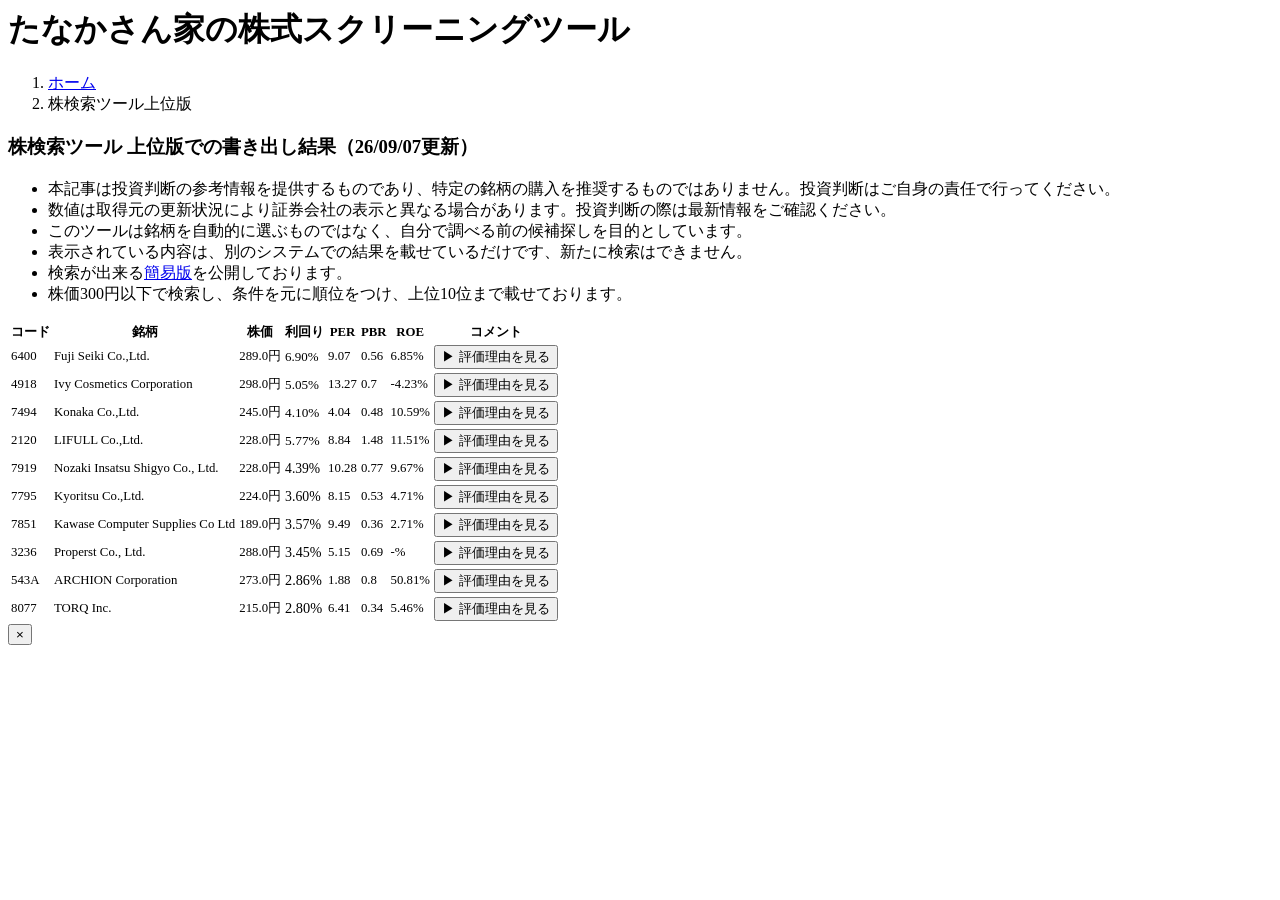
==== table.html @ 5bbacfab "Update table.html" ====
<html>
<head>
    <meta charset="utf-8">
    <!-- Google tag (gtag.js) -->
        <script async src="https://www.googletagmanager.com/gtag/js?id=G-6KTKNVVX2C"></script>
            <script>
             window.dataLayer = window.dataLayer || [];
             function gtag(){dataLayer.push(arguments);}
             gtag('js', new Date());
              gtag('config', 'G-6KTKNVVX2C');
            </script>
            
    <!-- Google AdSense -->
    <!-- AdSenseから指定されたコードをここに入れます -->
    <script async src="https://pagead2.googlesyndication.com/pagead/js/adsbygoogle.js?client=ca-pub-9218186615437479"
     crossorigin="anonymous"></script>
            
    <title>株検索ツール 上位版 出力結果</title>

    <meta name="viewport" content="width=device-width, initial-scale=1.0">
    <meta name="description"
          content="別のシステムで検索したで株価の結果を載せてます">
<!-- OGP設定（SNS・X/Twitterシェア用） -->
    <meta property="og:site_name" content="高配当株・割安株 スクリーニングデータベース">
    <meta property="og:title" content="高配当株・割安株 スクリーニングデータベース">
    <meta property="og:description" content="独自指標で厳選した割安高配当株の一覧。リスク分析や評価理由をわかりやすくまとめています。">
    <meta property="og:type" content="website">
    <meta property="og:url" content="https://tanakameichan.github.io/">
  
    <!-- Twitter (X) カード -->
    <meta name="twitter:card" content="summary">
    <meta name="twitter:title" content="高配当株・割安株 スクリーニングデータベース">
    <meta name="twitter:description" content="独自指標で厳選した割安高配当株の一覧。リスク分析や評価理由をわかりやすくまとめています。">

    <link rel="stylesheet" href="../css_js/style.css" type="text/css">
    <link rel="icon" href="/img/favicon.ico" type="image/x-icon">
    <script src="../css_js/common.js"></script>
    <script src="../css_js/js_screening.js"></script>

</head>

<body>

<header>
    <div class="container">
        <h1>たなかさん家の株式スクリーニングツール</h1>
    </div>
</header>

<div  class="container">

<nav class="breadcrumb" aria-label="パンくずリスト">
    <ol>
        <li><a href="../">ホーム</a></li>
        <li>株検索ツール上位版</li>
    </ol>
</nav>

    <h3>株検索ツール 上位版での書き出し結果（26/09/07更新）</h3>
    <ul class="kome-list">
        <li>本記事は投資判断の参考情報を提供するものであり、特定の銘柄の購入を推奨するものではありません。投資判断はご自身の責任で行ってください。</li>
        <li>数値は取得元の更新状況により証券会社の表示と異なる場合があります。投資判断の際は最新情報をご確認ください。</li>
        <li>このツールは銘柄を自動的に選ぶものではなく、自分で調べる前の候補探しを目的としています。</li>
        <li>表示されている内容は、別のシステムでの結果を載せているだけです、新たに検索はできません。</li>
        <li>検索が出来る<a href="./">簡易版</a>を公開しております。</li>
        <li>株価300円以下で検索し、条件を元に順位をつけ、上位10位まで載せております。</li>
    </ul>


    <div class="stock-table-wrapper">
        <table class="stock-table">
            <tbody>
            <tr><th><span style="font-size: 80%;">コード</span></th><th><span style="font-size: 80%;">銘柄</span></th><th><span style="font-size: 80%;">株価</span></th><th><span style="font-size: 80%;">利回り</span></th><th><span style="font-size: 80%;">PER</span></th><th><span style="font-size: 80%;">PBR</span></th><th><span style="font-size: 80%;">ROE</span></th><th><span style="font-size: 80%;">コメント</span></th></tr>
            <tr><td><span style="font-size: 80%;">6400</span></td><td><span style="font-size: 80%;">Fuji Seiki Co.,Ltd.</span></td><td><span style="font-size: 80%;">289.0円</span></td><td><span style="font-size: 81%;">6.90%</span></td><td><span style="font-size: 80%;">9.07</span></td><td><span style="font-size: 80%;">0.56</span></td><td><span style="font-size: 80%;">6.85%</span></td><td><span style="font-size: 80%;"></span> <button data-ga-name="detail_open" class="detail-button" onclick="openStockDetail(this); gtag('event', 'detail_open', { 'stock_name': this.getAttribute('data-title') });" data-title="6400　Fuji Seiki Co.,Ltd." data-detail="【総合評価】<br>★★★☆☆<br><br>【理由】<br>利回り5%以上<br>PER10以下<br>PBR0.8以下<br><br>【評価】A<br><br>【スコア】7<br><br>【時価総額】23億円<br>小型株<br><br>【良い点】<br>✅ 非常に高い配当利回りです。<br><br>【注意点】<br>⚠ ROEは低めのため、収益性も確認しましょう。<br>⚠ 業績悪化時には減配の可能性があります。<br><br>【企業規模】<br>ℹ️ 超小型株のため、株価変動が大きくなる可能性があります。<br><br>【業界の特徴】<br>⚙ 産業機械業界です。設備投資や海外需要が業績を左右します。<br><br>【リスク】<br>🟠 配当利回りが高いため、減配リスクを確認しましょう。<br><br>【総評】<br>📝 高配当を重視する方に向いている銘柄です。<br><br>【初心者向けアドバイス】<br>📌 高配当ですが、超小型株は値動きが大きくなりやすいため、少額から始めるのがおすすめです。">▶ 評価理由を見る</button></td></tr>
            <tr><td><span style="font-size: 80%;">4918</span></td><td><span style="font-size: 80%;">Ivy Cosmetics Corporation</span></td><td><span style="font-size: 80%;">298.0円</span></td><td><span style="font-size: 82%;">5.05%</span></td><td><span style="font-size: 80%;">13.27</span></td><td><span style="font-size: 80%;">0.7</span></td><td><span style="font-size: 80%;">-4.23%</span></td><td><span style="font-size: 80%;"></span> <button data-ga-name="detail_open" class="detail-button" onclick="openStockDetail(this); gtag('event', 'detail_open', { 'stock_name': this.getAttribute('data-title') });" data-title="4918　Ivy Cosmetics Corporation" data-detail="【総合評価】<br>★★★☆☆<br><br>【理由】<br>利回り5%以上<br>PER15以下<br>PBR0.8以下<br><br>【評価】A<br><br>【スコア】6<br><br>【時価総額】19億円<br>小型株<br><br>【良い点】<br>✅ 高配当銘柄です。<br><br>【注意点】<br>⚠ ROEは低めのため、収益性も確認しましょう。<br><br>【企業規模】<br>ℹ️ 超小型株のため、株価変動が大きくなる可能性があります。<br><br>【業界の特徴】<br>🧴 日用品業界です。景気の影響を受けにくい比較的安定した業界です。<br><br>【リスク】<br>🔴 ROEがマイナスです。利益体質を確認しましょう。<br><br>【総評】<br>📝 高配当を重視する方に向いている銘柄です。<br><br>【初心者向けアドバイス】<br>📌 高配当ですが、超小型株は値動きが大きくなりやすいため、少額から始めるのがおすすめです。">▶ 評価理由を見る</button></td></tr>
            <tr><td><span style="font-size: 80%;">7494</span></td><td><span style="font-size: 80%;">Konaka Co.,Ltd.</span></td><td><span style="font-size: 80%;">245.0円</span></td><td><span style="font-size: 83%;">4.10%</span></td><td><span style="font-size: 80%;">4.04</span></td><td><span style="font-size: 80%;">0.48</span></td><td><span style="font-size: 80%;">10.59%</span></td><td><span style="font-size: 80%;"></span> <button data-ga-name="detail_open" class="detail-button" onclick="openStockDetail(this); gtag('event', 'detail_open', { 'stock_name': this.getAttribute('data-title') });" data-title="7494　Konaka Co.,Ltd." data-detail="【総合評価】<br>★★★★☆<br><br>【理由】<br>利回り4%以上<br>PER10以下<br>PBR0.8以下<br><br>【評価】A<br><br>【スコア】6<br><br>【時価総額】83億円<br>小型株<br><br>【良い点】<br>✅ PER・PBRともに低く、割安感があります。<br>✅ 利回りは高めです。<br>✅ ROEは良好で、安定した収益性が期待できます。<br><br>【注意点】<br><br>【企業規模】<br>ℹ️ 超小型株のため、株価変動が大きくなる可能性があります。<br><br>【業界の特徴】<br>👔 アパレル業界です。人口減少や消費動向に注意が必要です。<br><br>【リスク】<br><br>【総評】<br>📝 割安感があり、中長期で注目したい銘柄です。<br><br>【初心者向けアドバイス】<br>📌 割安な銘柄ですが、業績の推移も確認すると安心です。">▶ 評価理由を見る</button></td></tr>
            <tr><td><span style="font-size: 80%;">2120</span></td><td><span style="font-size: 80%;">LIFULL Co.,Ltd.</span></td><td><span style="font-size: 80%;">228.0円</span></td><td><span style="font-size: 84%;">5.77%</span></td><td><span style="font-size: 80%;">8.84</span></td><td><span style="font-size: 80%;">1.48</span></td><td><span style="font-size: 80%;">11.51%</span></td><td><span style="font-size: 80%;"></span> <button data-ga-name="detail_open" class="detail-button" onclick="openStockDetail(this); gtag('event', 'detail_open', { 'stock_name': this.getAttribute('data-title') });" data-title="2120　LIFULL Co.,Ltd." data-detail="【総合評価】<br>★★★☆☆<br><br>【理由】<br>利回り5%以上<br>PER10以下<br><br>【評価】B<br><br>【スコア】5<br><br>【時価総額】293億円<br>小型株<br><br>【良い点】<br>✅ 高配当銘柄です。<br>✅ ROEは良好で、安定した収益性が期待できます。<br><br>【注意点】<br><br>【企業規模】<br>ℹ️ 小型株で、成長性が期待できる一方、値動きはやや大きめです。<br><br>【業界の特徴】<br>🌐 インターネットサービス業界です。広告収入や利用者数の増加が重要です。<br><br>【リスク】<br><br>【総評】<br>📝 高配当を重視する方に向いている銘柄です。<br><br>【初心者向けアドバイス】<br>📌 高配当だけでなく、決算内容や配当維持も確認しましょう。">▶ 評価理由を見る</button></td></tr>
            <tr><td><span style="font-size: 80%;">7919</span></td><td><span style="font-size: 80%;">Nozaki Insatsu Shigyo Co., Ltd.</span></td><td><span style="font-size: 80%;">228.0円</span></td><td><span style="font-size: 85%;">4.39%</span></td><td><span style="font-size: 80%;">10.28</span></td><td><span style="font-size: 80%;">0.77</span></td><td><span style="font-size: 80%;">9.67%</span></td><td><span style="font-size: 80%;"></span> <button data-ga-name="detail_open" class="detail-button" onclick="openStockDetail(this); gtag('event', 'detail_open', { 'stock_name': this.getAttribute('data-title') });" data-title="7919　Nozaki Insatsu Shigyo Co., Ltd." data-detail="【総合評価】<br>★★★☆☆<br><br>【理由】<br>利回り4%以上<br>PER15以下<br>PBR0.8以下<br><br>【評価】B<br><br>【スコア】5<br><br>【時価総額】37億円<br>小型株<br><br>【良い点】<br>✅ 利回りは高めです。<br>✅ ROEは良好で、安定した収益性が期待できます。<br><br>【注意点】<br><br>【企業規模】<br>ℹ️ 超小型株のため、株価変動が大きくなる可能性があります。<br><br>【業界の特徴】<br>📋 専門サービス業界です。企業向け専門サービスを提供する業界です。<br><br>【リスク】<br><br>【総評】<br>📝 業績や今後の成長性も確認しながら検討したい銘柄です。<br><br>【初心者向けアドバイス】<br>📌 気になる銘柄は、決算資料も確認してから投資を検討しましょう。">▶ 評価理由を見る</button></td></tr>
            <tr><td><span style="font-size: 80%;">7795</span></td><td><span style="font-size: 80%;">Kyoritsu Co.,Ltd.</span></td><td><span style="font-size: 80%;">224.0円</span></td><td><span style="font-size: 86%;">3.60%</span></td><td><span style="font-size: 80%;">8.15</span></td><td><span style="font-size: 80%;">0.53</span></td><td><span style="font-size: 80%;">4.71%</span></td><td><span style="font-size: 80%;"></span> <button data-ga-name="detail_open" class="detail-button" onclick="openStockDetail(this); gtag('event', 'detail_open', { 'stock_name': this.getAttribute('data-title') });" data-title="7795　Kyoritsu Co.,Ltd." data-detail="【総合評価】<br>★★☆☆☆<br><br>【理由】<br>利回り1%以上<br>PER10以下<br>PBR0.8以下<br><br>【評価】B<br><br>【スコア】5<br><br>【時価総額】94億円<br>小型株<br><br>【良い点】<br><br>【注意点】<br>⚠ ROEは低めのため、収益性も確認しましょう。<br><br>【企業規模】<br>ℹ️ 超小型株のため、株価変動が大きくなる可能性があります。<br><br>【業界の特徴】<br>🏢 複合企業業界です。複数事業を展開し景気変動を分散しやすい企業です。<br><br>【リスク】<br><br>【総評】<br>📝 業績や今後の成長性も確認しながら検討したい銘柄です。<br><br>【初心者向けアドバイス】<br>📌 気になる銘柄は、決算資料も確認してから投資を検討しましょう。">▶ 評価理由を見る</button></td></tr>
            <tr><td><span style="font-size: 80%;">7851</span></td><td><span style="font-size: 80%;">Kawase Computer Supplies Co Ltd</span></td><td><span style="font-size: 80%;">189.0円</span></td><td><span style="font-size: 87%;">3.57%</span></td><td><span style="font-size: 80%;">9.49</span></td><td><span style="font-size: 80%;">0.36</span></td><td><span style="font-size: 80%;">2.71%</span></td><td><span style="font-size: 80%;"></span> <button data-ga-name="detail_open" class="detail-button" onclick="openStockDetail(this); gtag('event', 'detail_open', { 'stock_name': this.getAttribute('data-title') });" data-title="7851　Kawase Computer Supplies Co Ltd" data-detail="【総合評価】<br>★★☆☆☆<br><br>【理由】<br>利回り1%以上<br>PER10以下<br>PBR0.8以下<br><br>【評価】B<br><br>【スコア】5<br><br>【時価総額】9億円<br>小型株<br><br>【良い点】<br>✅ PBRがかなり低く、資産面から割安感があります。<br><br>【注意点】<br>⚠ ROEは低めのため、収益性も確認しましょう。<br><br>【企業規模】<br>ℹ️ 超小型株のため、株価変動が大きくなる可能性があります。<br><br>【業界の特徴】<br>📋 専門サービス業界です。企業向け専門サービスを提供する業界です。<br><br>【リスク】<br><br>【総評】<br>📝 業績や今後の成長性も確認しながら検討したい銘柄です。<br><br>【初心者向けアドバイス】<br>📌 気になる銘柄は、決算資料も確認してから投資を検討しましょう。">▶ 評価理由を見る</button></td></tr>
            <tr><td><span style="font-size: 80%;">3236</span></td><td><span style="font-size: 80%;">Properst Co., Ltd.</span></td><td><span style="font-size: 80%;">288.0円</span></td><td><span style="font-size: 88%;">3.45%</span></td><td><span style="font-size: 80%;">5.15</span></td><td><span style="font-size: 80%;">0.69</span></td><td><span style="font-size: 80%;">-%</span></td><td><span style="font-size: 80%;"></span> <button data-ga-name="detail_open" class="detail-button" onclick="openStockDetail(this); gtag('event', 'detail_open', { 'stock_name': this.getAttribute('data-title') });" data-title="3236　Properst Co., Ltd." data-detail="【総合評価】<br>★★☆☆☆<br><br>【理由】<br>利回り1%以上<br>PER10以下<br>PBR0.8以下<br><br>【評価】B<br><br>【スコア】5<br><br>【時価総額】95億円<br>小型株<br><br>【良い点】<br>✅ PERが非常に低く、利益面から割安感があります。<br><br>【注意点】<br><br>【企業規模】<br>ℹ️ 超小型株のため、株価変動が大きくなる可能性があります。<br><br>【業界の特徴】<br>🏢 総合不動産業界です。住宅・オフィス・商業施設など幅広く展開しています。<br><br>【リスク】<br><br>【総評】<br>📝 業績や今後の成長性も確認しながら検討したい銘柄です。<br><br>【初心者向けアドバイス】<br>📌 気になる銘柄は、決算資料も確認してから投資を検討しましょう。">▶ 評価理由を見る</button></td></tr>
            <tr><td><span style="font-size: 80%;">543A</span></td><td><span style="font-size: 80%;">ARCHION Corporation</span></td><td><span style="font-size: 80%;">273.0円</span></td><td><span style="font-size: 89%;">2.86%</span></td><td><span style="font-size: 80%;">1.88</span></td><td><span style="font-size: 80%;">0.8</span></td><td><span style="font-size: 80%;">50.81%</span></td><td><span style="font-size: 80%;"></span> <button data-ga-name="detail_open" class="detail-button" onclick="openStockDetail(this); gtag('event', 'detail_open', { 'stock_name': this.getAttribute('data-title') });" data-title="543A　ARCHION Corporation" data-detail="【総合評価】<br>★★★☆☆<br><br>【理由】<br>利回り1%以上<br>PER10以下<br>PBR0.8以下<br><br>【評価】B<br><br>【スコア】5<br><br>【時価総額】7525億円<br>中型株<br><br>【良い点】<br>✅ PERが非常に低く、利益面から割安感があります。<br>✅ ROEが15%以上あり、資本効率は非常に優秀です。<br><br>【注意点】<br>⚠ PERが極端に低いため、一時的な利益増加でないか確認しましょう。<br><br>【企業規模】<br>ℹ️ 大型株で、安定性と流動性があります。<br><br>【業界の特徴】<br>🚜 農業・建設機械業界です。公共投資や海外需要の影響を受けます。<br><br>【リスク】<br>🔴 PERが極端に低いため、一時的な利益増加の可能性があります。<br><br>【総評】<br>📝 業績や今後の成長性も確認しながら検討したい銘柄です。<br><br>【初心者向けアドバイス】<br>📌 気になる銘柄は、決算資料も確認してから投資を検討しましょう。">▶ 評価理由を見る</button></td></tr>
            <tr><td><span style="font-size: 80%;">8077</span></td><td><span style="font-size: 80%;">TORQ Inc.</span></td><td><span style="font-size: 80%;">215.0円</span></td><td><span style="font-size: 90%;">2.80%</span></td><td><span style="font-size: 80%;">6.41</span></td><td><span style="font-size: 80%;">0.34</span></td><td><span style="font-size: 80%;">5.46%</span></td><td><span style="font-size: 80%;"></span> <button data-ga-name="detail_open" class="detail-button" onclick="openStockDetail(this); gtag('event', 'detail_open', { 'stock_name': this.getAttribute('data-title') });" data-title="8077　TORQ Inc." data-detail="【総合評価】<br>★★★☆☆<br><br>【理由】<br>利回り1%以上<br>PER10以下<br>PBR0.8以下<br><br>【評価】B<br><br>【スコア】5<br><br>【時価総額】49億円<br>小型株<br><br>【良い点】<br>✅ PER・PBRともに低く、割安感があります。<br><br>【注意点】<br>⚠ ROEは低めのため、収益性も確認しましょう。<br><br>【企業規模】<br>ℹ️ 超小型株のため、株価変動が大きくなる可能性があります。<br><br>【業界の特徴】<br>🏭 産業資材卸売業界です。製造業や設備投資の動向に影響されます。<br><br>【リスク】<br><br>【総評】<br>📝 割安感があり、中長期で注目したい銘柄です。<br><br>【初心者向けアドバイス】<br>📌 割安な銘柄ですが、業績の推移も確認すると安心です。">▶ 評価理由を見る</button></td></tr>
            </tbody>
        </table>
    </div><!-- stock-table-wrapper -->

    <div id="stock-detail-modal" class="stock-detail-modal">
        <div class="stock-detail-box">
            <button class="stock-detail-close"
            onclick="closeStockDetail()">×</button>
            <h3 id="stock-detail-title"></h3>
            <div id="stock-detail-content"></div>
        </div>
    </div>
    
</div><!-- container -->


<footer id="footer"></footer>    <!-- フッターリンク -->


</body>
</html>
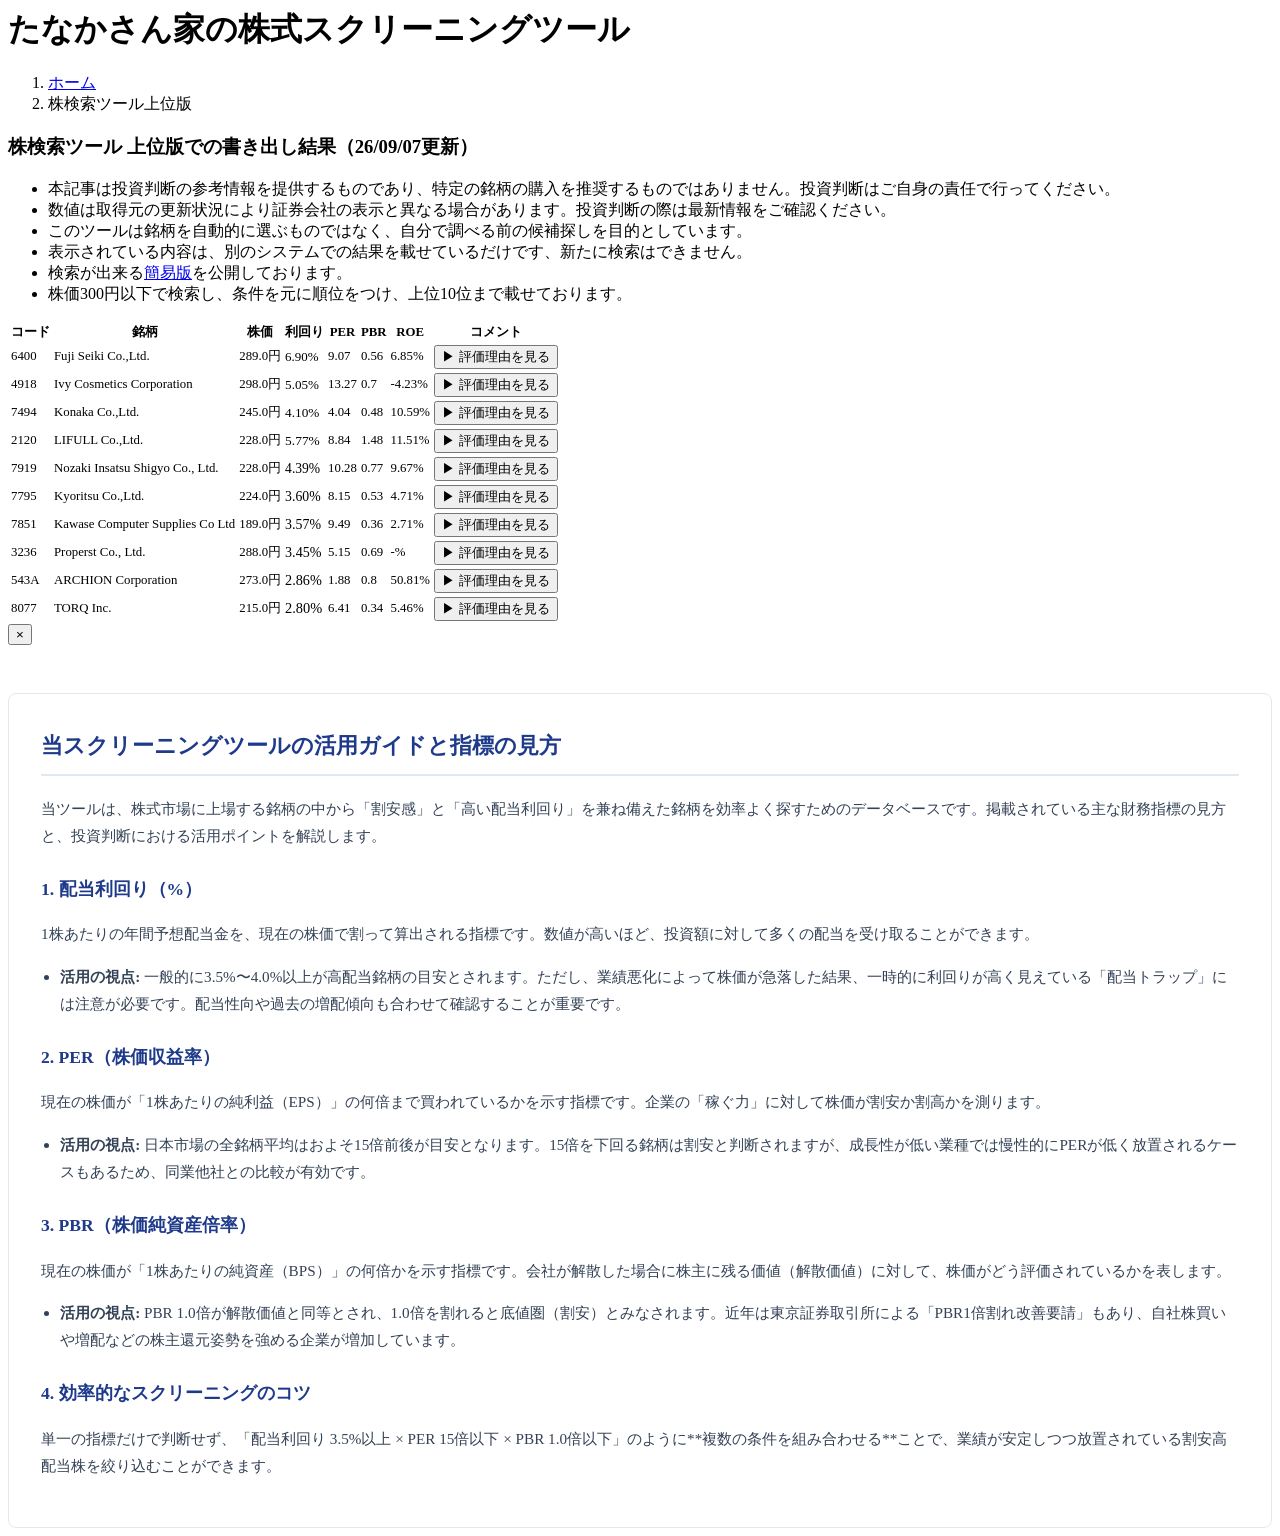
==== commit ee8880de: "Add screening tool guide and financial indicators Added a guide section for the screening tool with " ====
--- a/table.html
+++ b/table.html
@@ -93,6 +93,33 @@
             <div id="stock-detail-content"></div>
         </div>
     </div>
+
+<!-- スクリーニングツールの解説・活用ガイド（AdSense対策・SEO用） -->
+<section class="tool-guide" style="margin-top: 3rem; padding: 2rem; background-color: #ffffff; border: 1px solid #e2e8f0; border-radius: 8px; line-height: 1.8;">
+  <h2 style="font-size: 1.4rem; color: #1e3a8a; border-bottom: 2px solid #e2e8f0; padding-bottom: 0.5rem; margin-top: 0;">当スクリーニングツールの活用ガイドと指標の見方</h2>
+  <p style="font-size: 0.95rem; color: #334155;">当ツールは、株式市場に上場する銘柄の中から「割安感」と「高い配当利回り」を兼ね備えた銘柄を効率よく探すためのデータベースです。掲載されている主な財務指標の見方と、投資判断における活用ポイントを解説します。</p>
+
+  <h3 style="font-size: 1.1rem; color: #1e3a8a; margin-top: 1.5rem; margin-bottom: 0.5rem;">1. 配当利回り（%）</h3>
+  <p style="font-size: 0.95rem; color: #334155;">1株あたりの年間予想配当金を、現在の株価で割って算出される指標です。数値が高いほど、投資額に対して多くの配当を受け取ることができます。</p>
+  <ul style="font-size: 0.95rem; color: #334155; padding-left: 1.2rem;">
+    <li><strong>活用の視点:</strong> 一般的に3.5%〜4.0%以上が高配当銘柄の目安とされます。ただし、業績悪化によって株価が急落した結果、一時的に利回りが高く見えている「配当トラップ」には注意が必要です。配当性向や過去の増配傾向も合わせて確認することが重要です。</li>
+  </ul>
+
+  <h3 style="font-size: 1.1rem; color: #1e3a8a; margin-top: 1.5rem; margin-bottom: 0.5rem;">2. PER（株価収益率）</h3>
+  <p style="font-size: 0.95rem; color: #334155;">現在の株価が「1株あたりの純利益（EPS）」の何倍まで買われているかを示す指標です。企業の「稼ぐ力」に対して株価が割安か割高かを測ります。</p>
+  <ul style="font-size: 0.95rem; color: #334155; padding-left: 1.2rem;">
+    <li><strong>活用の視点:</strong> 日本市場の全銘柄平均はおよそ15倍前後が目安となります。15倍を下回る銘柄は割安と判断されますが、成長性が低い業種では慢性的にPERが低く放置されるケースもあるため、同業他社との比較が有効です。</li>
+  </ul>
+
+  <h3 style="font-size: 1.1rem; color: #1e3a8a; margin-top: 1.5rem; margin-bottom: 0.5rem;">3. PBR（株価純資産倍率）</h3>
+  <p style="font-size: 0.95rem; color: #334155;">現在の株価が「1株あたりの純資産（BPS）」の何倍かを示す指標です。会社が解散した場合に株主に残る価値（解散価値）に対して、株価がどう評価されているかを表します。</p>
+  <ul style="font-size: 0.95rem; color: #334155; padding-left: 1.2rem;">
+    <li><strong>活用の視点:</strong> PBR 1.0倍が解散価値と同等とされ、1.0倍を割れると底値圏（割安）とみなされます。近年は東京証券取引所による「PBR1倍割れ改善要請」もあり、自社株買いや増配などの株主還元姿勢を強める企業が増加しています。</li>
+  </ul>
+
+  <h3 style="font-size: 1.1rem; color: #1e3a8a; margin-top: 1.5rem; margin-bottom: 0.5rem;">4. 効率的なスクリーニングのコツ</h3>
+  <p style="font-size: 0.95rem; color: #334155;">単一の指標だけで判断せず、「配当利回り 3.5%以上 × PER 15倍以下 × PBR 1.0倍以下」のように**複数の条件を組み合わせる**ことで、業績が安定しつつ放置されている割安高配当株を絞り込むことができます。</p>
+</section>
     
 </div><!-- container -->
 
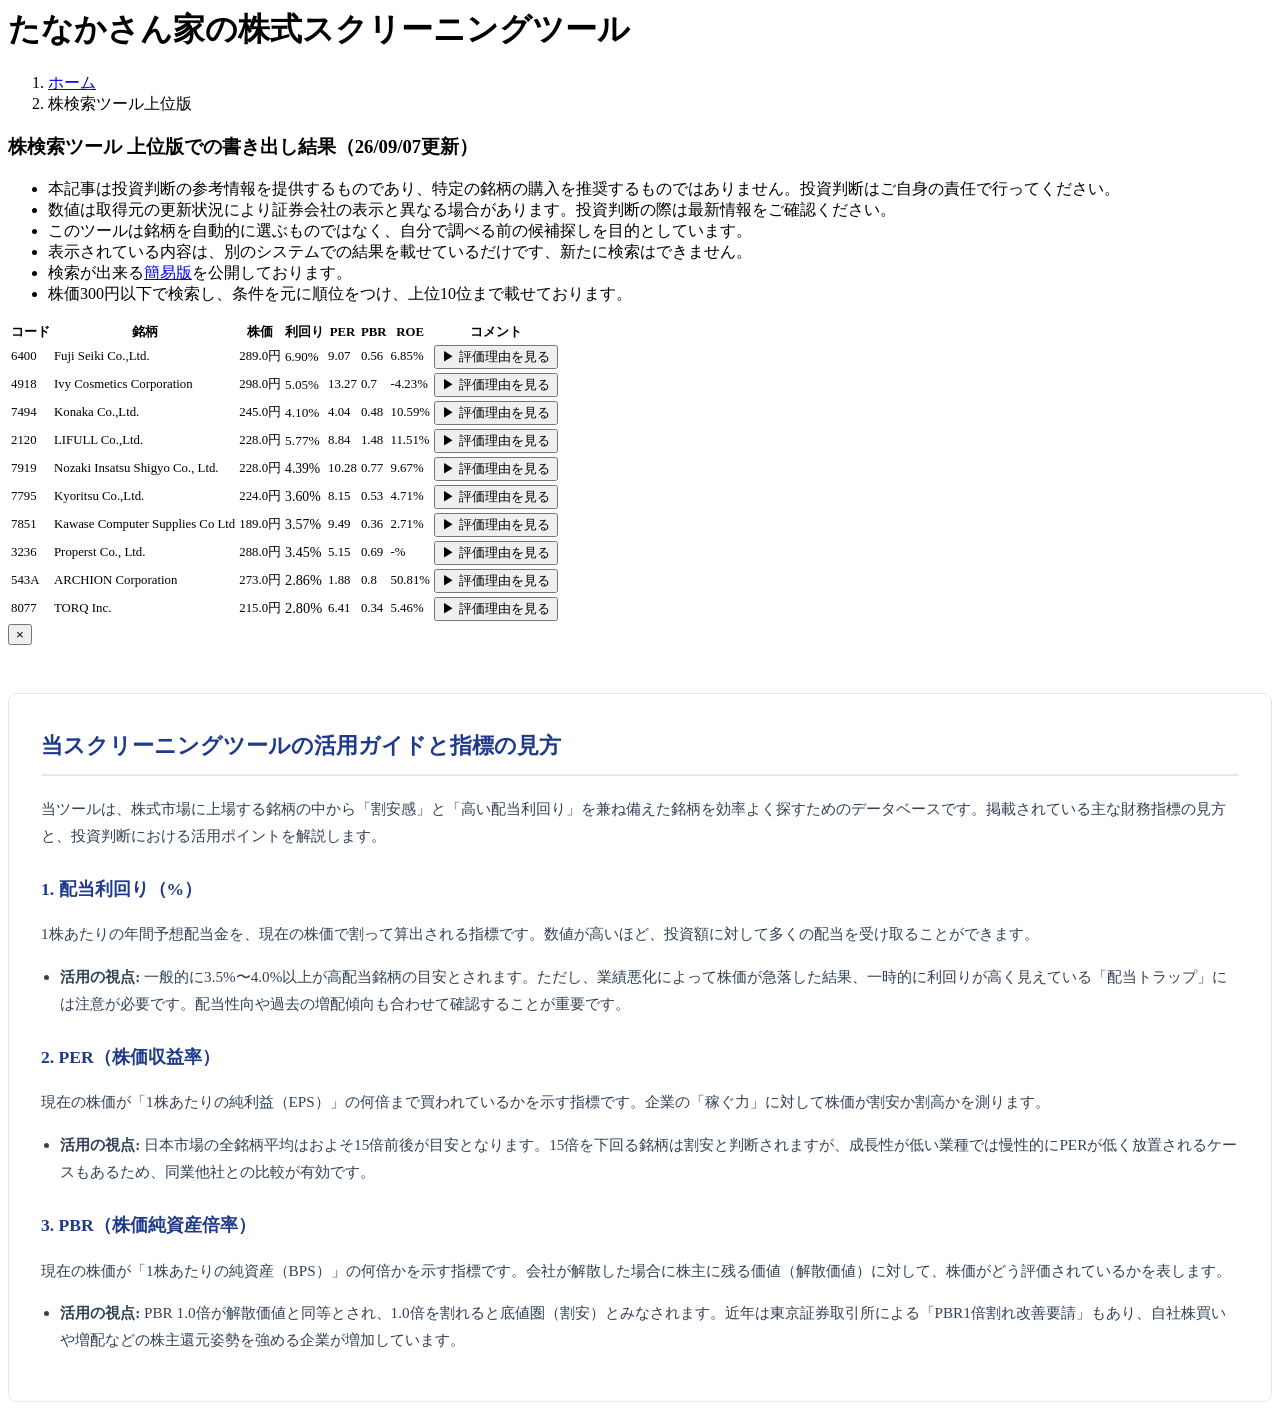
==== commit db8df1b5: "Remove tips for efficient stock screening Removed section on efficient screening tips including crit" ====
--- a/table.html
+++ b/table.html
@@ -117,8 +117,6 @@
     <li><strong>活用の視点:</strong> PBR 1.0倍が解散価値と同等とされ、1.0倍を割れると底値圏（割安）とみなされます。近年は東京証券取引所による「PBR1倍割れ改善要請」もあり、自社株買いや増配などの株主還元姿勢を強める企業が増加しています。</li>
   </ul>
 
-  <h3 style="font-size: 1.1rem; color: #1e3a8a; margin-top: 1.5rem; margin-bottom: 0.5rem;">4. 効率的なスクリーニングのコツ</h3>
-  <p style="font-size: 0.95rem; color: #334155;">単一の指標だけで判断せず、「配当利回り 3.5%以上 × PER 15倍以下 × PBR 1.0倍以下」のように**複数の条件を組み合わせる**ことで、業績が安定しつつ放置されている割安高配当株を絞り込むことができます。</p>
 </section>
     
 </div><!-- container -->
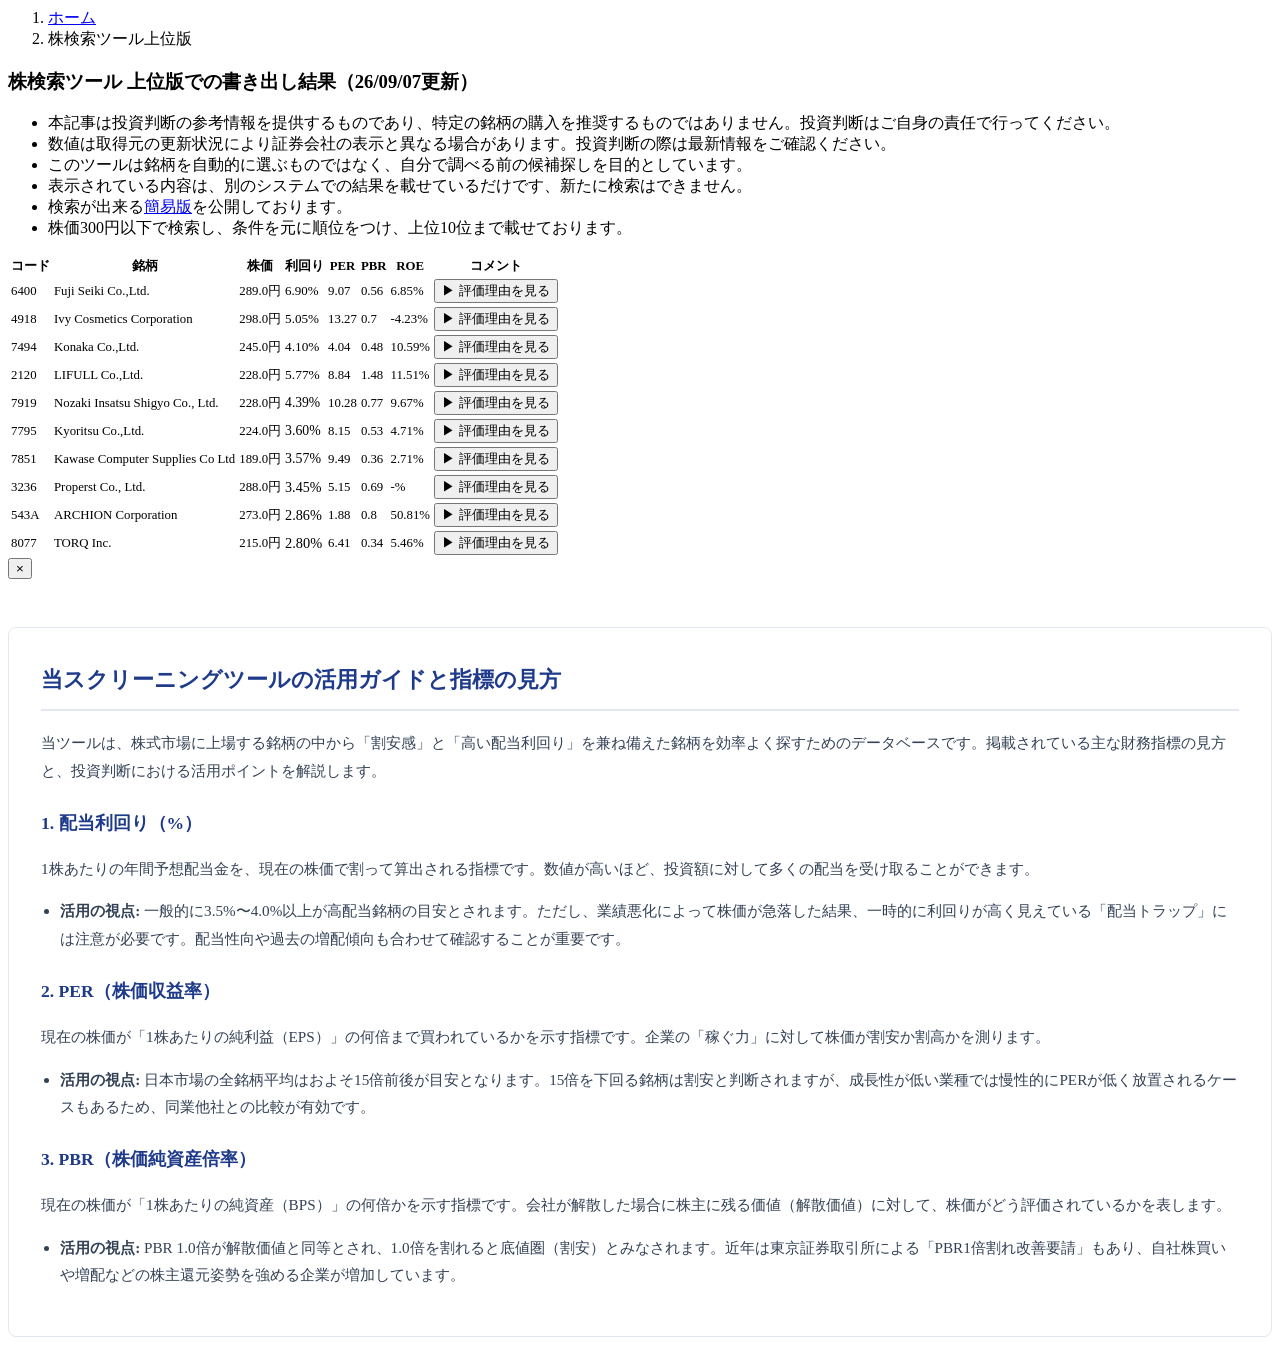
==== commit efeaafda: "Refactor header section in table.html Removed header content and added an empty header element." ====
--- a/table.html
+++ b/table.html
@@ -41,11 +41,8 @@
 
 <body>
 
-<header>
-    <div class="container">
-        <h1>たなかさん家の株式スクリーニングツール</h1>
-    </div>
-</header>
+<header id="header"></header>    <!-- ヘッダーリンク -->
+
 
 <div  class="container">
 
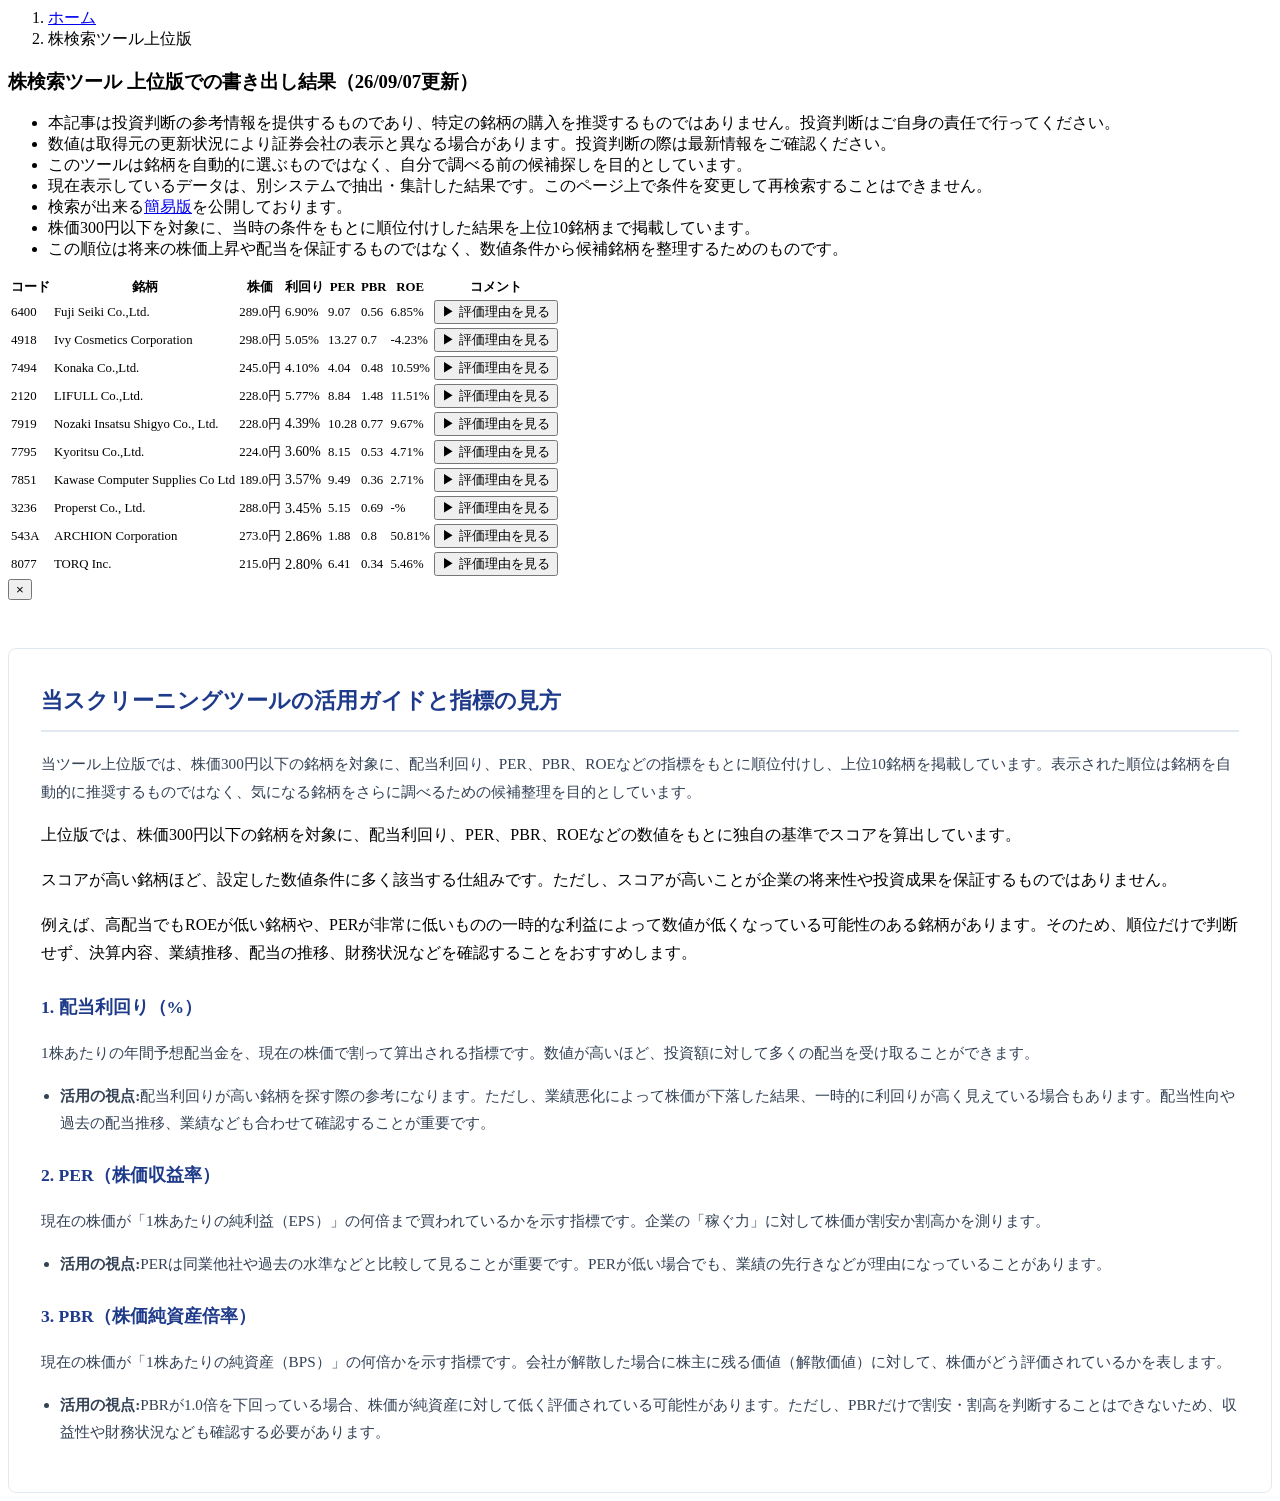
==== commit 3eccd5fb: "Update table.html" ====
--- a/table.html
+++ b/table.html
@@ -19,18 +19,18 @@
 
     <meta name="viewport" content="width=device-width, initial-scale=1.0">
     <meta name="description"
-          content="別のシステムで検索したで株価の結果を載せてます">
+          content="株価300円以下の銘柄を、配当利回り、PER、PBR、ROEなどの指標から順位付けした株検索ツール上位版の出力結果です。">
 <!-- OGP設定（SNS・X/Twitterシェア用） -->
-    <meta property="og:site_name" content="高配当株・割安株 スクリーニングデータベース">
-    <meta property="og:title" content="高配当株・割安株 スクリーニングデータベース">
-    <meta property="og:description" content="独自指標で厳選した割安高配当株の一覧。リスク分析や評価理由をわかりやすくまとめています。">
+    <meta property="og:site_name" content="たなかさん家の初心者向け株式スクリーニングツール">
+    <meta property="og:title" content="株検索ツール上位版｜たなかさん家の株式スクリーニングツール">
+    <meta property="og:description" content="株価300円以下の銘柄を条件に基づいて順位付けした、株検索ツール上位版の出力結果です。">
     <meta property="og:type" content="website">
-    <meta property="og:url" content="https://tanakameichan.github.io/">
+    <meta property="og:url" content="https://tanakameichan.github.io/stock-screening/table.html">
   
     <!-- Twitter (X) カード -->
     <meta name="twitter:card" content="summary">
-    <meta name="twitter:title" content="高配当株・割安株 スクリーニングデータベース">
-    <meta name="twitter:description" content="独自指標で厳選した割安高配当株の一覧。リスク分析や評価理由をわかりやすくまとめています。">
+    <meta name="twitter:title" content="株検索ツール上位版｜たなかさん家の株式スクリーニングツール">
+    <meta name="twitter:description" content="株価300円以下の銘柄を条件に基づいて順位付けした、株検索ツール上位版の出力結果です。">
 
     <link rel="stylesheet" href="../css_js/style.css" type="text/css">
     <link rel="icon" href="/img/favicon.ico" type="image/x-icon">
@@ -58,9 +58,10 @@
         <li>本記事は投資判断の参考情報を提供するものであり、特定の銘柄の購入を推奨するものではありません。投資判断はご自身の責任で行ってください。</li>
         <li>数値は取得元の更新状況により証券会社の表示と異なる場合があります。投資判断の際は最新情報をご確認ください。</li>
         <li>このツールは銘柄を自動的に選ぶものではなく、自分で調べる前の候補探しを目的としています。</li>
-        <li>表示されている内容は、別のシステムでの結果を載せているだけです、新たに検索はできません。</li>
+        <li>現在表示しているデータは、別システムで抽出・集計した結果です。このページ上で条件を変更して再検索することはできません。</li>
         <li>検索が出来る<a href="./">簡易版</a>を公開しております。</li>
-        <li>株価300円以下で検索し、条件を元に順位をつけ、上位10位まで載せております。</li>
+        <li>株価300円以下を対象に、当時の条件をもとに順位付けした結果を上位10銘柄まで掲載しています。</li>
+        <li>この順位は将来の株価上昇や配当を保証するものではなく、数値条件から候補銘柄を整理するためのものです。</li>
     </ul>
 
 
@@ -94,24 +95,27 @@
 <!-- スクリーニングツールの解説・活用ガイド（AdSense対策・SEO用） -->
 <section class="tool-guide" style="margin-top: 3rem; padding: 2rem; background-color: #ffffff; border: 1px solid #e2e8f0; border-radius: 8px; line-height: 1.8;">
   <h2 style="font-size: 1.4rem; color: #1e3a8a; border-bottom: 2px solid #e2e8f0; padding-bottom: 0.5rem; margin-top: 0;">当スクリーニングツールの活用ガイドと指標の見方</h2>
-  <p style="font-size: 0.95rem; color: #334155;">当ツールは、株式市場に上場する銘柄の中から「割安感」と「高い配当利回り」を兼ね備えた銘柄を効率よく探すためのデータベースです。掲載されている主な財務指標の見方と、投資判断における活用ポイントを解説します。</p>
+  <p style="font-size: 0.95rem; color: #334155;">当ツール上位版では、株価300円以下の銘柄を対象に、配当利回り、PER、PBR、ROEなどの指標をもとに順位付けし、上位10銘柄を掲載しています。表示された順位は銘柄を自動的に推奨するものではなく、気になる銘柄をさらに調べるための候補整理を目的としています。</p>
+    <p>上位版では、株価300円以下の銘柄を対象に、配当利回り、PER、PBR、ROEなどの数値をもとに独自の基準でスコアを算出しています。</p>
+    <p>スコアが高い銘柄ほど、設定した数値条件に多く該当する仕組みです。ただし、スコアが高いことが企業の将来性や投資成果を保証するものではありません。</p>
+    <p>例えば、高配当でもROEが低い銘柄や、PERが非常に低いものの一時的な利益によって数値が低くなっている可能性のある銘柄があります。そのため、順位だけで判断せず、決算内容、業績推移、配当の推移、財務状況などを確認することをおすすめします。</p>
 
   <h3 style="font-size: 1.1rem; color: #1e3a8a; margin-top: 1.5rem; margin-bottom: 0.5rem;">1. 配当利回り（%）</h3>
   <p style="font-size: 0.95rem; color: #334155;">1株あたりの年間予想配当金を、現在の株価で割って算出される指標です。数値が高いほど、投資額に対して多くの配当を受け取ることができます。</p>
   <ul style="font-size: 0.95rem; color: #334155; padding-left: 1.2rem;">
-    <li><strong>活用の視点:</strong> 一般的に3.5%〜4.0%以上が高配当銘柄の目安とされます。ただし、業績悪化によって株価が急落した結果、一時的に利回りが高く見えている「配当トラップ」には注意が必要です。配当性向や過去の増配傾向も合わせて確認することが重要です。</li>
+    <li><strong>活用の視点:</strong>配当利回りが高い銘柄を探す際の参考になります。ただし、業績悪化によって株価が下落した結果、一時的に利回りが高く見えている場合もあります。配当性向や過去の配当推移、業績なども合わせて確認することが重要です。</li>
   </ul>
 
   <h3 style="font-size: 1.1rem; color: #1e3a8a; margin-top: 1.5rem; margin-bottom: 0.5rem;">2. PER（株価収益率）</h3>
   <p style="font-size: 0.95rem; color: #334155;">現在の株価が「1株あたりの純利益（EPS）」の何倍まで買われているかを示す指標です。企業の「稼ぐ力」に対して株価が割安か割高かを測ります。</p>
   <ul style="font-size: 0.95rem; color: #334155; padding-left: 1.2rem;">
-    <li><strong>活用の視点:</strong> 日本市場の全銘柄平均はおよそ15倍前後が目安となります。15倍を下回る銘柄は割安と判断されますが、成長性が低い業種では慢性的にPERが低く放置されるケースもあるため、同業他社との比較が有効です。</li>
+    <li><strong>活用の視点:</strong>PERは同業他社や過去の水準などと比較して見ることが重要です。PERが低い場合でも、業績の先行きなどが理由になっていることがあります。</li>
   </ul>
 
   <h3 style="font-size: 1.1rem; color: #1e3a8a; margin-top: 1.5rem; margin-bottom: 0.5rem;">3. PBR（株価純資産倍率）</h3>
   <p style="font-size: 0.95rem; color: #334155;">現在の株価が「1株あたりの純資産（BPS）」の何倍かを示す指標です。会社が解散した場合に株主に残る価値（解散価値）に対して、株価がどう評価されているかを表します。</p>
   <ul style="font-size: 0.95rem; color: #334155; padding-left: 1.2rem;">
-    <li><strong>活用の視点:</strong> PBR 1.0倍が解散価値と同等とされ、1.0倍を割れると底値圏（割安）とみなされます。近年は東京証券取引所による「PBR1倍割れ改善要請」もあり、自社株買いや増配などの株主還元姿勢を強める企業が増加しています。</li>
+    <li><strong>活用の視点:</strong>PBRが1.0倍を下回っている場合、株価が純資産に対して低く評価されている可能性があります。ただし、PBRだけで割安・割高を判断することはできないため、収益性や財務状況なども確認する必要があります。</li>
   </ul>
 
 </section>
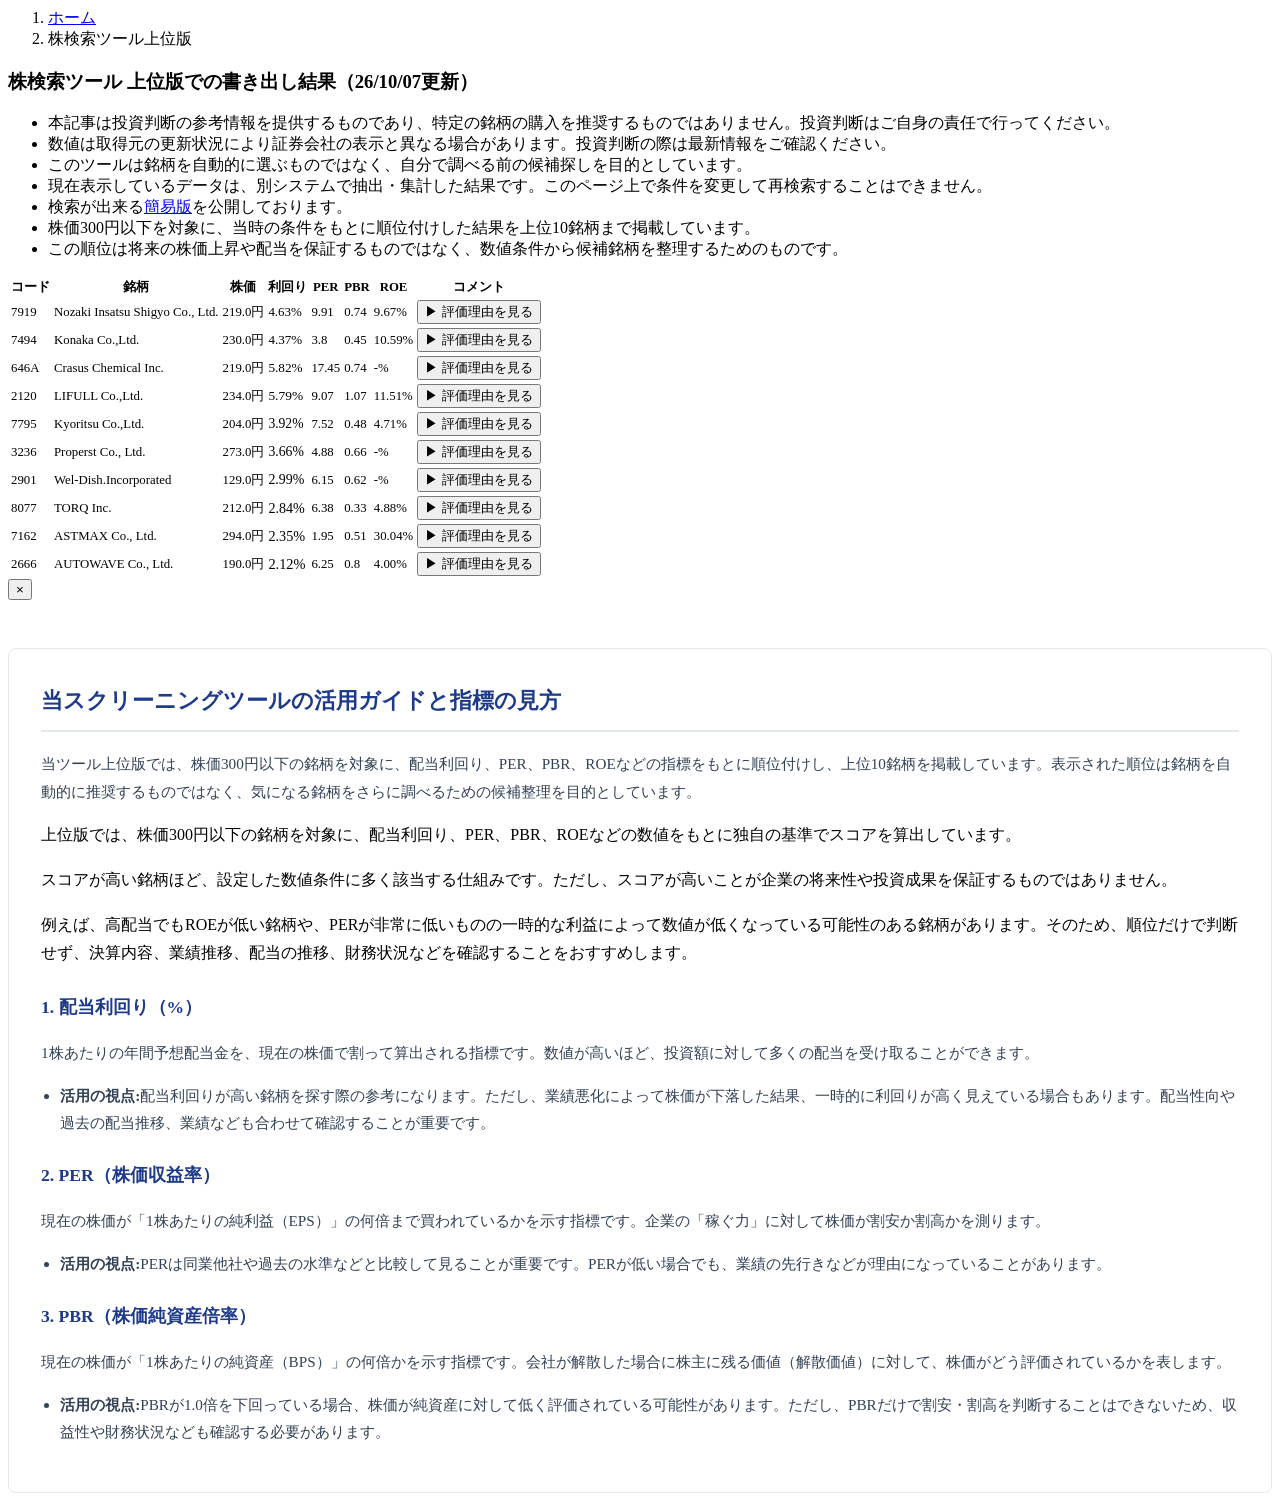
==== commit 64b37faf: "Update table.html" ====
--- a/table.html
+++ b/table.html
@@ -53,7 +53,7 @@
     </ol>
 </nav>
 
-    <h3>株検索ツール 上位版での書き出し結果（26/09/07更新）</h3>
+    <h3>株検索ツール 上位版での書き出し結果（26/10/07更新）</h3>
     <ul class="kome-list">
         <li>本記事は投資判断の参考情報を提供するものであり、特定の銘柄の購入を推奨するものではありません。投資判断はご自身の責任で行ってください。</li>
         <li>数値は取得元の更新状況により証券会社の表示と異なる場合があります。投資判断の際は最新情報をご確認ください。</li>
@@ -65,32 +65,29 @@
     </ul>
 
 
-    <div class="stock-table-wrapper">
-        <table class="stock-table">
-            <tbody>
-            <tr><th><span style="font-size: 80%;">コード</span></th><th><span style="font-size: 80%;">銘柄</span></th><th><span style="font-size: 80%;">株価</span></th><th><span style="font-size: 80%;">利回り</span></th><th><span style="font-size: 80%;">PER</span></th><th><span style="font-size: 80%;">PBR</span></th><th><span style="font-size: 80%;">ROE</span></th><th><span style="font-size: 80%;">コメント</span></th></tr>
-            <tr><td><span style="font-size: 80%;">6400</span></td><td><span style="font-size: 80%;">Fuji Seiki Co.,Ltd.</span></td><td><span style="font-size: 80%;">289.0円</span></td><td><span style="font-size: 81%;">6.90%</span></td><td><span style="font-size: 80%;">9.07</span></td><td><span style="font-size: 80%;">0.56</span></td><td><span style="font-size: 80%;">6.85%</span></td><td><span style="font-size: 80%;"></span> <button data-ga-name="detail_open" class="detail-button" onclick="openStockDetail(this); gtag('event', 'detail_open', { 'stock_name': this.getAttribute('data-title') });" data-title="6400　Fuji Seiki Co.,Ltd." data-detail="【総合評価】<br>★★★☆☆<br><br>【理由】<br>利回り5%以上<br>PER10以下<br>PBR0.8以下<br><br>【評価】A<br><br>【スコア】7<br><br>【時価総額】23億円<br>小型株<br><br>【良い点】<br>✅ 非常に高い配当利回りです。<br><br>【注意点】<br>⚠ ROEは低めのため、収益性も確認しましょう。<br>⚠ 業績悪化時には減配の可能性があります。<br><br>【企業規模】<br>ℹ️ 超小型株のため、株価変動が大きくなる可能性があります。<br><br>【業界の特徴】<br>⚙ 産業機械業界です。設備投資や海外需要が業績を左右します。<br><br>【リスク】<br>🟠 配当利回りが高いため、減配リスクを確認しましょう。<br><br>【総評】<br>📝 高配当を重視する方に向いている銘柄です。<br><br>【初心者向けアドバイス】<br>📌 高配当ですが、超小型株は値動きが大きくなりやすいため、少額から始めるのがおすすめです。">▶ 評価理由を見る</button></td></tr>
-            <tr><td><span style="font-size: 80%;">4918</span></td><td><span style="font-size: 80%;">Ivy Cosmetics Corporation</span></td><td><span style="font-size: 80%;">298.0円</span></td><td><span style="font-size: 82%;">5.05%</span></td><td><span style="font-size: 80%;">13.27</span></td><td><span style="font-size: 80%;">0.7</span></td><td><span style="font-size: 80%;">-4.23%</span></td><td><span style="font-size: 80%;"></span> <button data-ga-name="detail_open" class="detail-button" onclick="openStockDetail(this); gtag('event', 'detail_open', { 'stock_name': this.getAttribute('data-title') });" data-title="4918　Ivy Cosmetics Corporation" data-detail="【総合評価】<br>★★★☆☆<br><br>【理由】<br>利回り5%以上<br>PER15以下<br>PBR0.8以下<br><br>【評価】A<br><br>【スコア】6<br><br>【時価総額】19億円<br>小型株<br><br>【良い点】<br>✅ 高配当銘柄です。<br><br>【注意点】<br>⚠ ROEは低めのため、収益性も確認しましょう。<br><br>【企業規模】<br>ℹ️ 超小型株のため、株価変動が大きくなる可能性があります。<br><br>【業界の特徴】<br>🧴 日用品業界です。景気の影響を受けにくい比較的安定した業界です。<br><br>【リスク】<br>🔴 ROEがマイナスです。利益体質を確認しましょう。<br><br>【総評】<br>📝 高配当を重視する方に向いている銘柄です。<br><br>【初心者向けアドバイス】<br>📌 高配当ですが、超小型株は値動きが大きくなりやすいため、少額から始めるのがおすすめです。">▶ 評価理由を見る</button></td></tr>
-            <tr><td><span style="font-size: 80%;">7494</span></td><td><span style="font-size: 80%;">Konaka Co.,Ltd.</span></td><td><span style="font-size: 80%;">245.0円</span></td><td><span style="font-size: 83%;">4.10%</span></td><td><span style="font-size: 80%;">4.04</span></td><td><span style="font-size: 80%;">0.48</span></td><td><span style="font-size: 80%;">10.59%</span></td><td><span style="font-size: 80%;"></span> <button data-ga-name="detail_open" class="detail-button" onclick="openStockDetail(this); gtag('event', 'detail_open', { 'stock_name': this.getAttribute('data-title') });" data-title="7494　Konaka Co.,Ltd." data-detail="【総合評価】<br>★★★★☆<br><br>【理由】<br>利回り4%以上<br>PER10以下<br>PBR0.8以下<br><br>【評価】A<br><br>【スコア】6<br><br>【時価総額】83億円<br>小型株<br><br>【良い点】<br>✅ PER・PBRともに低く、割安感があります。<br>✅ 利回りは高めです。<br>✅ ROEは良好で、安定した収益性が期待できます。<br><br>【注意点】<br><br>【企業規模】<br>ℹ️ 超小型株のため、株価変動が大きくなる可能性があります。<br><br>【業界の特徴】<br>👔 アパレル業界です。人口減少や消費動向に注意が必要です。<br><br>【リスク】<br><br>【総評】<br>📝 割安感があり、中長期で注目したい銘柄です。<br><br>【初心者向けアドバイス】<br>📌 割安な銘柄ですが、業績の推移も確認すると安心です。">▶ 評価理由を見る</button></td></tr>
-            <tr><td><span style="font-size: 80%;">2120</span></td><td><span style="font-size: 80%;">LIFULL Co.,Ltd.</span></td><td><span style="font-size: 80%;">228.0円</span></td><td><span style="font-size: 84%;">5.77%</span></td><td><span style="font-size: 80%;">8.84</span></td><td><span style="font-size: 80%;">1.48</span></td><td><span style="font-size: 80%;">11.51%</span></td><td><span style="font-size: 80%;"></span> <button data-ga-name="detail_open" class="detail-button" onclick="openStockDetail(this); gtag('event', 'detail_open', { 'stock_name': this.getAttribute('data-title') });" data-title="2120　LIFULL Co.,Ltd." data-detail="【総合評価】<br>★★★☆☆<br><br>【理由】<br>利回り5%以上<br>PER10以下<br><br>【評価】B<br><br>【スコア】5<br><br>【時価総額】293億円<br>小型株<br><br>【良い点】<br>✅ 高配当銘柄です。<br>✅ ROEは良好で、安定した収益性が期待できます。<br><br>【注意点】<br><br>【企業規模】<br>ℹ️ 小型株で、成長性が期待できる一方、値動きはやや大きめです。<br><br>【業界の特徴】<br>🌐 インターネットサービス業界です。広告収入や利用者数の増加が重要です。<br><br>【リスク】<br><br>【総評】<br>📝 高配当を重視する方に向いている銘柄です。<br><br>【初心者向けアドバイス】<br>📌 高配当だけでなく、決算内容や配当維持も確認しましょう。">▶ 評価理由を見る</button></td></tr>
-            <tr><td><span style="font-size: 80%;">7919</span></td><td><span style="font-size: 80%;">Nozaki Insatsu Shigyo Co., Ltd.</span></td><td><span style="font-size: 80%;">228.0円</span></td><td><span style="font-size: 85%;">4.39%</span></td><td><span style="font-size: 80%;">10.28</span></td><td><span style="font-size: 80%;">0.77</span></td><td><span style="font-size: 80%;">9.67%</span></td><td><span style="font-size: 80%;"></span> <button data-ga-name="detail_open" class="detail-button" onclick="openStockDetail(this); gtag('event', 'detail_open', { 'stock_name': this.getAttribute('data-title') });" data-title="7919　Nozaki Insatsu Shigyo Co., Ltd." data-detail="【総合評価】<br>★★★☆☆<br><br>【理由】<br>利回り4%以上<br>PER15以下<br>PBR0.8以下<br><br>【評価】B<br><br>【スコア】5<br><br>【時価総額】37億円<br>小型株<br><br>【良い点】<br>✅ 利回りは高めです。<br>✅ ROEは良好で、安定した収益性が期待できます。<br><br>【注意点】<br><br>【企業規模】<br>ℹ️ 超小型株のため、株価変動が大きくなる可能性があります。<br><br>【業界の特徴】<br>📋 専門サービス業界です。企業向け専門サービスを提供する業界です。<br><br>【リスク】<br><br>【総評】<br>📝 業績や今後の成長性も確認しながら検討したい銘柄です。<br><br>【初心者向けアドバイス】<br>📌 気になる銘柄は、決算資料も確認してから投資を検討しましょう。">▶ 評価理由を見る</button></td></tr>
-            <tr><td><span style="font-size: 80%;">7795</span></td><td><span style="font-size: 80%;">Kyoritsu Co.,Ltd.</span></td><td><span style="font-size: 80%;">224.0円</span></td><td><span style="font-size: 86%;">3.60%</span></td><td><span style="font-size: 80%;">8.15</span></td><td><span style="font-size: 80%;">0.53</span></td><td><span style="font-size: 80%;">4.71%</span></td><td><span style="font-size: 80%;"></span> <button data-ga-name="detail_open" class="detail-button" onclick="openStockDetail(this); gtag('event', 'detail_open', { 'stock_name': this.getAttribute('data-title') });" data-title="7795　Kyoritsu Co.,Ltd." data-detail="【総合評価】<br>★★☆☆☆<br><br>【理由】<br>利回り1%以上<br>PER10以下<br>PBR0.8以下<br><br>【評価】B<br><br>【スコア】5<br><br>【時価総額】94億円<br>小型株<br><br>【良い点】<br><br>【注意点】<br>⚠ ROEは低めのため、収益性も確認しましょう。<br><br>【企業規模】<br>ℹ️ 超小型株のため、株価変動が大きくなる可能性があります。<br><br>【業界の特徴】<br>🏢 複合企業業界です。複数事業を展開し景気変動を分散しやすい企業です。<br><br>【リスク】<br><br>【総評】<br>📝 業績や今後の成長性も確認しながら検討したい銘柄です。<br><br>【初心者向けアドバイス】<br>📌 気になる銘柄は、決算資料も確認してから投資を検討しましょう。">▶ 評価理由を見る</button></td></tr>
-            <tr><td><span style="font-size: 80%;">7851</span></td><td><span style="font-size: 80%;">Kawase Computer Supplies Co Ltd</span></td><td><span style="font-size: 80%;">189.0円</span></td><td><span style="font-size: 87%;">3.57%</span></td><td><span style="font-size: 80%;">9.49</span></td><td><span style="font-size: 80%;">0.36</span></td><td><span style="font-size: 80%;">2.71%</span></td><td><span style="font-size: 80%;"></span> <button data-ga-name="detail_open" class="detail-button" onclick="openStockDetail(this); gtag('event', 'detail_open', { 'stock_name': this.getAttribute('data-title') });" data-title="7851　Kawase Computer Supplies Co Ltd" data-detail="【総合評価】<br>★★☆☆☆<br><br>【理由】<br>利回り1%以上<br>PER10以下<br>PBR0.8以下<br><br>【評価】B<br><br>【スコア】5<br><br>【時価総額】9億円<br>小型株<br><br>【良い点】<br>✅ PBRがかなり低く、資産面から割安感があります。<br><br>【注意点】<br>⚠ ROEは低めのため、収益性も確認しましょう。<br><br>【企業規模】<br>ℹ️ 超小型株のため、株価変動が大きくなる可能性があります。<br><br>【業界の特徴】<br>📋 専門サービス業界です。企業向け専門サービスを提供する業界です。<br><br>【リスク】<br><br>【総評】<br>📝 業績や今後の成長性も確認しながら検討したい銘柄です。<br><br>【初心者向けアドバイス】<br>📌 気になる銘柄は、決算資料も確認してから投資を検討しましょう。">▶ 評価理由を見る</button></td></tr>
-            <tr><td><span style="font-size: 80%;">3236</span></td><td><span style="font-size: 80%;">Properst Co., Ltd.</span></td><td><span style="font-size: 80%;">288.0円</span></td><td><span style="font-size: 88%;">3.45%</span></td><td><span style="font-size: 80%;">5.15</span></td><td><span style="font-size: 80%;">0.69</span></td><td><span style="font-size: 80%;">-%</span></td><td><span style="font-size: 80%;"></span> <button data-ga-name="detail_open" class="detail-button" onclick="openStockDetail(this); gtag('event', 'detail_open', { 'stock_name': this.getAttribute('data-title') });" data-title="3236　Properst Co., Ltd." data-detail="【総合評価】<br>★★☆☆☆<br><br>【理由】<br>利回り1%以上<br>PER10以下<br>PBR0.8以下<br><br>【評価】B<br><br>【スコア】5<br><br>【時価総額】95億円<br>小型株<br><br>【良い点】<br>✅ PERが非常に低く、利益面から割安感があります。<br><br>【注意点】<br><br>【企業規模】<br>ℹ️ 超小型株のため、株価変動が大きくなる可能性があります。<br><br>【業界の特徴】<br>🏢 総合不動産業界です。住宅・オフィス・商業施設など幅広く展開しています。<br><br>【リスク】<br><br>【総評】<br>📝 業績や今後の成長性も確認しながら検討したい銘柄です。<br><br>【初心者向けアドバイス】<br>📌 気になる銘柄は、決算資料も確認してから投資を検討しましょう。">▶ 評価理由を見る</button></td></tr>
-            <tr><td><span style="font-size: 80%;">543A</span></td><td><span style="font-size: 80%;">ARCHION Corporation</span></td><td><span style="font-size: 80%;">273.0円</span></td><td><span style="font-size: 89%;">2.86%</span></td><td><span style="font-size: 80%;">1.88</span></td><td><span style="font-size: 80%;">0.8</span></td><td><span style="font-size: 80%;">50.81%</span></td><td><span style="font-size: 80%;"></span> <button data-ga-name="detail_open" class="detail-button" onclick="openStockDetail(this); gtag('event', 'detail_open', { 'stock_name': this.getAttribute('data-title') });" data-title="543A　ARCHION Corporation" data-detail="【総合評価】<br>★★★☆☆<br><br>【理由】<br>利回り1%以上<br>PER10以下<br>PBR0.8以下<br><br>【評価】B<br><br>【スコア】5<br><br>【時価総額】7525億円<br>中型株<br><br>【良い点】<br>✅ PERが非常に低く、利益面から割安感があります。<br>✅ ROEが15%以上あり、資本効率は非常に優秀です。<br><br>【注意点】<br>⚠ PERが極端に低いため、一時的な利益増加でないか確認しましょう。<br><br>【企業規模】<br>ℹ️ 大型株で、安定性と流動性があります。<br><br>【業界の特徴】<br>🚜 農業・建設機械業界です。公共投資や海外需要の影響を受けます。<br><br>【リスク】<br>🔴 PERが極端に低いため、一時的な利益増加の可能性があります。<br><br>【総評】<br>📝 業績や今後の成長性も確認しながら検討したい銘柄です。<br><br>【初心者向けアドバイス】<br>📌 気になる銘柄は、決算資料も確認してから投資を検討しましょう。">▶ 評価理由を見る</button></td></tr>
-            <tr><td><span style="font-size: 80%;">8077</span></td><td><span style="font-size: 80%;">TORQ Inc.</span></td><td><span style="font-size: 80%;">215.0円</span></td><td><span style="font-size: 90%;">2.80%</span></td><td><span style="font-size: 80%;">6.41</span></td><td><span style="font-size: 80%;">0.34</span></td><td><span style="font-size: 80%;">5.46%</span></td><td><span style="font-size: 80%;"></span> <button data-ga-name="detail_open" class="detail-button" onclick="openStockDetail(this); gtag('event', 'detail_open', { 'stock_name': this.getAttribute('data-title') });" data-title="8077　TORQ Inc." data-detail="【総合評価】<br>★★★☆☆<br><br>【理由】<br>利回り1%以上<br>PER10以下<br>PBR0.8以下<br><br>【評価】B<br><br>【スコア】5<br><br>【時価総額】49億円<br>小型株<br><br>【良い点】<br>✅ PER・PBRともに低く、割安感があります。<br><br>【注意点】<br>⚠ ROEは低めのため、収益性も確認しましょう。<br><br>【企業規模】<br>ℹ️ 超小型株のため、株価変動が大きくなる可能性があります。<br><br>【業界の特徴】<br>🏭 産業資材卸売業界です。製造業や設備投資の動向に影響されます。<br><br>【リスク】<br><br>【総評】<br>📝 割安感があり、中長期で注目したい銘柄です。<br><br>【初心者向けアドバイス】<br>📌 割安な銘柄ですが、業績の推移も確認すると安心です。">▶ 評価理由を見る</button></td></tr>
-            </tbody>
-        </table>
-    </div><!-- stock-table-wrapper -->
-
-    <div id="stock-detail-modal" class="stock-detail-modal">
-        <div class="stock-detail-box">
-            <button class="stock-detail-close"
-            onclick="closeStockDetail()">×</button>
-            <h3 id="stock-detail-title"></h3>
-            <div id="stock-detail-content"></div>
-        </div>
-    </div>
+<div class="stock-table-wrapper"><table class="stock-table">
+<tbody>
+<tr><th><span style="font-size: 80%;">コード</span></th><th><span style="font-size: 80%;">銘柄</span></th><th><span style="font-size: 80%;">株価</span></th><th><span style="font-size: 80%;">利回り</span></th><th><span style="font-size: 80%;">PER</span></th><th><span style="font-size: 80%;">PBR</span></th><th><span style="font-size: 80%;">ROE</span></th><th><span style="font-size: 80%;">コメント</span></th></tr>
+<tr><td><span style="font-size: 80%;">7919</span></td><td><span style="font-size: 80%;">Nozaki Insatsu Shigyo Co., Ltd.</span></td><td><span style="font-size: 80%;">219.0円</span></td><td><span style="font-size: 81%;">4.63%</span></td><td><span style="font-size: 80%;">9.91</span></td><td><span style="font-size: 80%;">0.74</span></td><td><span style="font-size: 80%;">9.67%</span></td><td><span style="font-size: 80%;"></span> <button data-ga-name="detail_open" class="detail-button" onclick="openStockDetail(this); gtag('event', 'detail_open', { 'stock_name': this.getAttribute('data-title') });" data-title="7919　Nozaki Insatsu Shigyo Co., Ltd." data-detail="【総合評価】<br>★★★☆☆<br><br>【理由】<br>利回り4%以上<br>PER10以下<br>PBR0.8以下<br><br>【評価】A<br><br>【スコア】6<br><br>【時価総額】35億円<br>小型株<br><br>【良い点】<br>✅ 利回りは高めです。<br>✅ ROEは良好で、安定した収益性が期待できます。<br><br>【注意点】<br><br>【企業規模】<br>ℹ️ 超小型株のため、株価変動が大きくなる可能性があります。<br><br>【業界の特徴】<br>📋 専門サービス業界です。企業向け専門サービスを提供する業界です。<br><br>【リスク】<br><br>【総評】<br>📝 業績や今後の成長性も確認しながら検討したい銘柄です。<br><br>【初心者向けアドバイス】<br>📌 気になる銘柄は、決算資料も確認してから投資を検討しましょう。">▶ 評価理由を見る</button></td></tr>
+<tr><td><span style="font-size: 80%;">7494</span></td><td><span style="font-size: 80%;">Konaka Co.,Ltd.</span></td><td><span style="font-size: 80%;">230.0円</span></td><td><span style="font-size: 82%;">4.37%</span></td><td><span style="font-size: 80%;">3.8</span></td><td><span style="font-size: 80%;">0.45</span></td><td><span style="font-size: 80%;">10.59%</span></td><td><span style="font-size: 80%;"></span> <button data-ga-name="detail_open" class="detail-button" onclick="openStockDetail(this); gtag('event', 'detail_open', { 'stock_name': this.getAttribute('data-title') });" data-title="7494　Konaka Co.,Ltd." data-detail="【総合評価】<br>★★★★☆<br><br>【理由】<br>利回り4%以上<br>PER10以下<br>PBR0.8以下<br><br>【評価】A<br><br>【スコア】6<br><br>【時価総額】78億円<br>小型株<br><br>【良い点】<br>✅ PER・PBRともに低く、割安感があります。<br>✅ 利回りは高めです。<br>✅ ROEは良好で、安定した収益性が期待できます。<br><br>【注意点】<br><br>【企業規模】<br>ℹ️ 超小型株のため、株価変動が大きくなる可能性があります。<br><br>【業界の特徴】<br>👔 アパレル業界です。人口減少や消費動向に注意が必要です。<br><br>【リスク】<br><br>【総評】<br>📝 割安感があり、中長期で注目したい銘柄です。<br><br>【初心者向けアドバイス】<br>📌 割安な銘柄ですが、業績の推移も確認すると安心です。">▶ 評価理由を見る</button></td></tr>
+<tr><td><span style="font-size: 80%;">646A</span></td><td><span style="font-size: 80%;">Crasus Chemical Inc.</span></td><td><span style="font-size: 80%;">219.0円</span></td><td><span style="font-size: 83%;">5.82%</span></td><td><span style="font-size: 80%;">17.45</span></td><td><span style="font-size: 80%;">0.74</span></td><td><span style="font-size: 80%;">-%</span></td><td><span style="font-size: 80%;"></span> <button data-ga-name="detail_open" class="detail-button" onclick="openStockDetail(this); gtag('event', 'detail_open', { 'stock_name': this.getAttribute('data-title') });" data-title="646A　Crasus Chemical Inc." data-detail="【総合評価】<br>★★☆☆☆<br><br>【理由】<br>利回り5%以上<br>PBR0.8以下<br><br>【評価】B<br><br>【スコア】5<br><br>【時価総額】513億円<br>小型株<br><br>【良い点】<br>✅ 高配当銘柄です。<br><br>【注意点】<br><br>【企業規模】<br>ℹ️ 中型株で、安定性と成長性のバランスが期待できます。<br><br>【業界の特徴】<br><br>【リスク】<br><br>【総評】<br>📝 高配当を重視する方に向いている銘柄です。<br><br>【初心者向けアドバイス】<br>📌 高配当だけでなく、決算内容や配当維持も確認しましょう。">▶ 評価理由を見る</button></td></tr>
+<tr><td><span style="font-size: 80%;">2120</span></td><td><span style="font-size: 80%;">LIFULL Co.,Ltd.</span></td><td><span style="font-size: 80%;">234.0円</span></td><td><span style="font-size: 84%;">5.79%</span></td><td><span style="font-size: 80%;">9.07</span></td><td><span style="font-size: 80%;">1.07</span></td><td><span style="font-size: 80%;">11.51%</span></td><td><span style="font-size: 80%;"></span> <button data-ga-name="detail_open" class="detail-button" onclick="openStockDetail(this); gtag('event', 'detail_open', { 'stock_name': this.getAttribute('data-title') });" data-title="2120　LIFULL Co.,Ltd." data-detail="【総合評価】<br>★★★☆☆<br><br>【理由】<br>利回り5%以上<br>PER10以下<br><br>【評価】B<br><br>【スコア】5<br><br>【時価総額】300億円<br>小型株<br><br>【良い点】<br>✅ 高配当銘柄です。<br>✅ ROEは良好で、安定した収益性が期待できます。<br><br>【注意点】<br><br>【企業規模】<br>ℹ️ 小型株で、成長性が期待できる一方、値動きはやや大きめです。<br><br>【業界の特徴】<br>🌐 インターネットサービス業界です。広告収入や利用者数の増加が重要です。<br><br>【リスク】<br><br>【総評】<br>📝 高配当を重視する方に向いている銘柄です。<br><br>【初心者向けアドバイス】<br>📌 高配当だけでなく、決算内容や配当維持も確認しましょう。">▶ 評価理由を見る</button></td></tr>
+<tr><td><span style="font-size: 80%;">7795</span></td><td><span style="font-size: 80%;">Kyoritsu Co.,Ltd.</span></td><td><span style="font-size: 80%;">204.0円</span></td><td><span style="font-size: 85%;">3.92%</span></td><td><span style="font-size: 80%;">7.52</span></td><td><span style="font-size: 80%;">0.48</span></td><td><span style="font-size: 80%;">4.71%</span></td><td><span style="font-size: 80%;"></span> <button data-ga-name="detail_open" class="detail-button" onclick="openStockDetail(this); gtag('event', 'detail_open', { 'stock_name': this.getAttribute('data-title') });" data-title="7795　Kyoritsu Co.,Ltd." data-detail="【総合評価】<br>★★★☆☆<br><br>【理由】<br>利回り1%以上<br>PER10以下<br>PBR0.8以下<br><br>【評価】B<br><br>【スコア】5<br><br>【時価総額】86億円<br>小型株<br><br>【良い点】<br>✅ PER・PBRともに低く、割安感があります。<br><br>【注意点】<br>⚠ ROEは低めのため、収益性も確認しましょう。<br><br>【企業規模】<br>ℹ️ 超小型株のため、株価変動が大きくなる可能性があります。<br><br>【業界の特徴】<br>🏢 複合企業業界です。複数事業を展開し景気変動を分散しやすい企業です。<br><br>【リスク】<br><br>【総評】<br>📝 割安感があり、中長期で注目したい銘柄です。<br><br>【初心者向けアドバイス】<br>📌 割安な銘柄ですが、業績の推移も確認すると安心です。">▶ 評価理由を見る</button></td></tr>
+<tr><td><span style="font-size: 80%;">3236</span></td><td><span style="font-size: 80%;">Properst Co., Ltd.</span></td><td><span style="font-size: 80%;">273.0円</span></td><td><span style="font-size: 86%;">3.66%</span></td><td><span style="font-size: 80%;">4.88</span></td><td><span style="font-size: 80%;">0.66</span></td><td><span style="font-size: 80%;">-%</span></td><td><span style="font-size: 80%;"></span> <button data-ga-name="detail_open" class="detail-button" onclick="openStockDetail(this); gtag('event', 'detail_open', { 'stock_name': this.getAttribute('data-title') });" data-title="3236　Properst Co., Ltd." data-detail="【総合評価】<br>★★☆☆☆<br><br>【理由】<br>利回り1%以上<br>PER10以下<br>PBR0.8以下<br><br>【評価】B<br><br>【スコア】5<br><br>【時価総額】90億円<br>小型株<br><br>【良い点】<br>✅ PERが非常に低く、利益面から割安感があります。<br><br>【注意点】<br><br>【企業規模】<br>ℹ️ 超小型株のため、株価変動が大きくなる可能性があります。<br><br>【業界の特徴】<br>🏢 総合不動産業界です。住宅・オフィス・商業施設など幅広く展開しています。<br><br>【リスク】<br><br>【総評】<br>📝 業績や今後の成長性も確認しながら検討したい銘柄です。<br><br>【初心者向けアドバイス】<br>📌 気になる銘柄は、決算資料も確認してから投資を検討しましょう。">▶ 評価理由を見る</button></td></tr>
+<tr><td><span style="font-size: 80%;">2901</span></td><td><span style="font-size: 80%;">Wel-Dish.Incorporated</span></td><td><span style="font-size: 80%;">129.0円</span></td><td><span style="font-size: 87%;">2.99%</span></td><td><span style="font-size: 80%;">6.15</span></td><td><span style="font-size: 80%;">0.62</span></td><td><span style="font-size: 80%;">-%</span></td><td><span style="font-size: 80%;"></span> <button data-ga-name="detail_open" class="detail-button" onclick="openStockDetail(this); gtag('event', 'detail_open', { 'stock_name': this.getAttribute('data-title') });" data-title="2901　Wel-Dish.Incorporated" data-detail="【総合評価】<br>★★☆☆☆<br><br>【理由】<br>利回り1%以上<br>PER10以下<br>PBR0.8以下<br><br>【評価】B<br><br>【スコア】5<br><br>【時価総額】37億円<br>小型株<br><br>【良い点】<br>✅ PERが非常に低く、利益面から割安感があります。<br><br>【注意点】<br><br>【企業規模】<br>ℹ️ 超小型株のため、株価変動が大きくなる可能性があります。<br><br>【業界の特徴】<br>🏥 医療施設業界です。高齢化を背景に比較的安定した需要があります。<br><br>【リスク】<br><br>【総評】<br>📝 業績や今後の成長性も確認しながら検討したい銘柄です。<br><br>【初心者向けアドバイス】<br>📌 気になる銘柄は、決算資料も確認してから投資を検討しましょう。">▶ 評価理由を見る</button></td></tr>
+<tr><td><span style="font-size: 80%;">8077</span></td><td><span style="font-size: 80%;">TORQ Inc.</span></td><td><span style="font-size: 80%;">212.0円</span></td><td><span style="font-size: 88%;">2.84%</span></td><td><span style="font-size: 80%;">6.38</span></td><td><span style="font-size: 80%;">0.33</span></td><td><span style="font-size: 80%;">4.88%</span></td><td><span style="font-size: 80%;"></span> <button data-ga-name="detail_open" class="detail-button" onclick="openStockDetail(this); gtag('event', 'detail_open', { 'stock_name': this.getAttribute('data-title') });" data-title="8077　TORQ Inc." data-detail="【総合評価】<br>★★★☆☆<br><br>【理由】<br>利回り1%以上<br>PER10以下<br>PBR0.8以下<br><br>【評価】B<br><br>【スコア】5<br><br>【時価総額】48億円<br>小型株<br><br>【良い点】<br>✅ PER・PBRともに低く、割安感があります。<br><br>【注意点】<br>⚠ ROEは低めのため、収益性も確認しましょう。<br><br>【企業規模】<br>ℹ️ 超小型株のため、株価変動が大きくなる可能性があります。<br><br>【業界の特徴】<br>🏭 産業資材卸売業界です。製造業や設備投資の動向に影響されます。<br><br>【リスク】<br><br>【総評】<br>📝 割安感があり、中長期で注目したい銘柄です。<br><br>【初心者向けアドバイス】<br>📌 割安な銘柄ですが、業績の推移も確認すると安心です。">▶ 評価理由を見る</button></td></tr>
+<tr><td><span style="font-size: 80%;">7162</span></td><td><span style="font-size: 80%;">ASTMAX Co., Ltd.</span></td><td><span style="font-size: 80%;">294.0円</span></td><td><span style="font-size: 89%;">2.35%</span></td><td><span style="font-size: 80%;">1.95</span></td><td><span style="font-size: 80%;">0.51</span></td><td><span style="font-size: 80%;">30.04%</span></td><td><span style="font-size: 80%;"></span> <button data-ga-name="detail_open" class="detail-button" onclick="openStockDetail(this); gtag('event', 'detail_open', { 'stock_name': this.getAttribute('data-title') });" data-title="7162　ASTMAX Co., Ltd." data-detail="【総合評価】<br>★★★☆☆<br><br>【理由】<br>利回り1%以上<br>PER10以下<br>PBR0.8以下<br><br>【評価】B<br><br>【スコア】5<br><br>【時価総額】38億円<br>小型株<br><br>【良い点】<br>✅ PERが非常に低く、利益面から割安感があります。<br>✅ ROEが15%以上あり、資本効率は非常に優秀です。<br><br>【注意点】<br>⚠ PERが極端に低いため、一時的な利益増加でないか確認しましょう。<br><br>【企業規模】<br>ℹ️ 超小型株のため、株価変動が大きくなる可能性があります。<br><br>【業界の特徴】<br>💰 資産運用業界です。株式市場の動向が業績に影響します。<br><br>【リスク】<br>🔴 PERが極端に低いため、一時的な利益増加の可能性があります。<br><br>【総評】<br>📝 業績や今後の成長性も確認しながら検討したい銘柄です。<br><br>【初心者向けアドバイス】<br>📌 気になる銘柄は、決算資料も確認してから投資を検討しましょう。">▶ 評価理由を見る</button></td></tr>
+<tr><td><span style="font-size: 80%;">2666</span></td><td><span style="font-size: 80%;">AUTOWAVE Co., Ltd.</span></td><td><span style="font-size: 80%;">190.0円</span></td><td><span style="font-size: 90%;">2.12%</span></td><td><span style="font-size: 80%;">6.25</span></td><td><span style="font-size: 80%;">0.8</span></td><td><span style="font-size: 80%;">4.00%</span></td><td><span style="font-size: 80%;"></span> <button data-ga-name="detail_open" class="detail-button" onclick="openStockDetail(this); gtag('event', 'detail_open', { 'stock_name': this.getAttribute('data-title') });" data-title="2666　AUTOWAVE Co., Ltd." data-detail="【総合評価】<br>★★☆☆☆<br><br>【理由】<br>利回り1%以上<br>PER10以下<br>PBR0.8以下<br><br>【評価】B<br><br>【スコア】5<br><br>【時価総額】27億円<br>小型株<br><br>【良い点】<br>✅ PERが非常に低く、利益面から割安感があります。<br><br>【注意点】<br>⚠ ROEは低めのため、収益性も確認しましょう。<br><br>【企業規模】<br>ℹ️ 超小型株のため、株価変動が大きくなる可能性があります。<br><br>【業界の特徴】<br>🛍 専門店業界です。特定分野の商品を扱う小売業です。<br><br>【リスク】<br><br>【総評】<br>📝 業績や今後の成長性も確認しながら検討したい銘柄です。<br><br>【初心者向けアドバイス】<br>📌 気になる銘柄は、決算資料も確認してから投資を検討しましょう。">▶ 評価理由を見る</button></td></tr>
+</tbody>
+</table></div>
+<div id="stock-detail-modal" class="stock-detail-modal">
+<div class="stock-detail-box">
+<button class="stock-detail-close"
+onclick="closeStockDetail()">×</button>
+<h3 id="stock-detail-title"></h3>
+<div id="stock-detail-content"></div>
+</div>
+</div>
 
 <!-- スクリーニングツールの解説・活用ガイド（AdSense対策・SEO用） -->
 <section class="tool-guide" style="margin-top: 3rem; padding: 2rem; background-color: #ffffff; border: 1px solid #e2e8f0; border-radius: 8px; line-height: 1.8;">
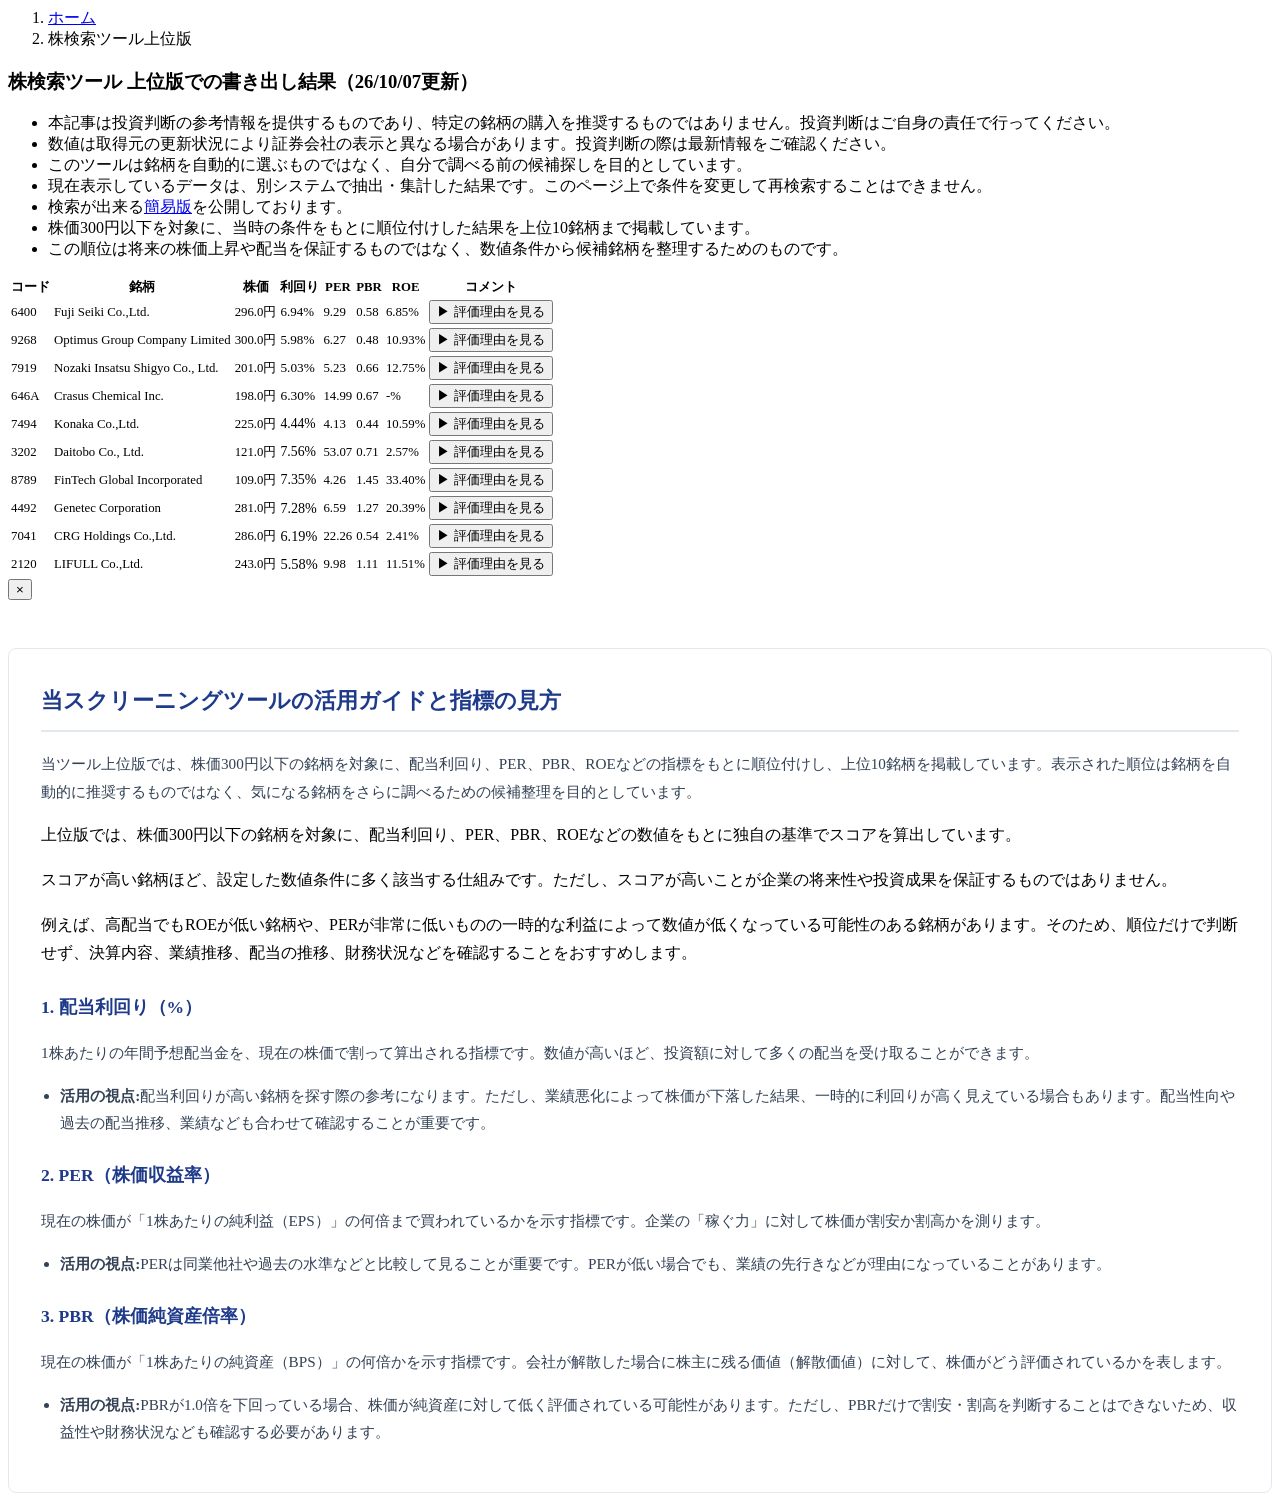
==== commit 171a0a50: "Update table.html" ====
--- a/table.html
+++ b/table.html
@@ -68,16 +68,16 @@
 <div class="stock-table-wrapper"><table class="stock-table">
 <tbody>
 <tr><th><span style="font-size: 80%;">コード</span></th><th><span style="font-size: 80%;">銘柄</span></th><th><span style="font-size: 80%;">株価</span></th><th><span style="font-size: 80%;">利回り</span></th><th><span style="font-size: 80%;">PER</span></th><th><span style="font-size: 80%;">PBR</span></th><th><span style="font-size: 80%;">ROE</span></th><th><span style="font-size: 80%;">コメント</span></th></tr>
-<tr><td><span style="font-size: 80%;">7919</span></td><td><span style="font-size: 80%;">Nozaki Insatsu Shigyo Co., Ltd.</span></td><td><span style="font-size: 80%;">219.0円</span></td><td><span style="font-size: 81%;">4.63%</span></td><td><span style="font-size: 80%;">9.91</span></td><td><span style="font-size: 80%;">0.74</span></td><td><span style="font-size: 80%;">9.67%</span></td><td><span style="font-size: 80%;"></span> <button data-ga-name="detail_open" class="detail-button" onclick="openStockDetail(this); gtag('event', 'detail_open', { 'stock_name': this.getAttribute('data-title') });" data-title="7919　Nozaki Insatsu Shigyo Co., Ltd." data-detail="【総合評価】<br>★★★☆☆<br><br>【理由】<br>利回り4%以上<br>PER10以下<br>PBR0.8以下<br><br>【評価】A<br><br>【スコア】6<br><br>【時価総額】35億円<br>小型株<br><br>【良い点】<br>✅ 利回りは高めです。<br>✅ ROEは良好で、安定した収益性が期待できます。<br><br>【注意点】<br><br>【企業規模】<br>ℹ️ 超小型株のため、株価変動が大きくなる可能性があります。<br><br>【業界の特徴】<br>📋 専門サービス業界です。企業向け専門サービスを提供する業界です。<br><br>【リスク】<br><br>【総評】<br>📝 業績や今後の成長性も確認しながら検討したい銘柄です。<br><br>【初心者向けアドバイス】<br>📌 気になる銘柄は、決算資料も確認してから投資を検討しましょう。">▶ 評価理由を見る</button></td></tr>
-<tr><td><span style="font-size: 80%;">7494</span></td><td><span style="font-size: 80%;">Konaka Co.,Ltd.</span></td><td><span style="font-size: 80%;">230.0円</span></td><td><span style="font-size: 82%;">4.37%</span></td><td><span style="font-size: 80%;">3.8</span></td><td><span style="font-size: 80%;">0.45</span></td><td><span style="font-size: 80%;">10.59%</span></td><td><span style="font-size: 80%;"></span> <button data-ga-name="detail_open" class="detail-button" onclick="openStockDetail(this); gtag('event', 'detail_open', { 'stock_name': this.getAttribute('data-title') });" data-title="7494　Konaka Co.,Ltd." data-detail="【総合評価】<br>★★★★☆<br><br>【理由】<br>利回り4%以上<br>PER10以下<br>PBR0.8以下<br><br>【評価】A<br><br>【スコア】6<br><br>【時価総額】78億円<br>小型株<br><br>【良い点】<br>✅ PER・PBRともに低く、割安感があります。<br>✅ 利回りは高めです。<br>✅ ROEは良好で、安定した収益性が期待できます。<br><br>【注意点】<br><br>【企業規模】<br>ℹ️ 超小型株のため、株価変動が大きくなる可能性があります。<br><br>【業界の特徴】<br>👔 アパレル業界です。人口減少や消費動向に注意が必要です。<br><br>【リスク】<br><br>【総評】<br>📝 割安感があり、中長期で注目したい銘柄です。<br><br>【初心者向けアドバイス】<br>📌 割安な銘柄ですが、業績の推移も確認すると安心です。">▶ 評価理由を見る</button></td></tr>
-<tr><td><span style="font-size: 80%;">646A</span></td><td><span style="font-size: 80%;">Crasus Chemical Inc.</span></td><td><span style="font-size: 80%;">219.0円</span></td><td><span style="font-size: 83%;">5.82%</span></td><td><span style="font-size: 80%;">17.45</span></td><td><span style="font-size: 80%;">0.74</span></td><td><span style="font-size: 80%;">-%</span></td><td><span style="font-size: 80%;"></span> <button data-ga-name="detail_open" class="detail-button" onclick="openStockDetail(this); gtag('event', 'detail_open', { 'stock_name': this.getAttribute('data-title') });" data-title="646A　Crasus Chemical Inc." data-detail="【総合評価】<br>★★☆☆☆<br><br>【理由】<br>利回り5%以上<br>PBR0.8以下<br><br>【評価】B<br><br>【スコア】5<br><br>【時価総額】513億円<br>小型株<br><br>【良い点】<br>✅ 高配当銘柄です。<br><br>【注意点】<br><br>【企業規模】<br>ℹ️ 中型株で、安定性と成長性のバランスが期待できます。<br><br>【業界の特徴】<br><br>【リスク】<br><br>【総評】<br>📝 高配当を重視する方に向いている銘柄です。<br><br>【初心者向けアドバイス】<br>📌 高配当だけでなく、決算内容や配当維持も確認しましょう。">▶ 評価理由を見る</button></td></tr>
-<tr><td><span style="font-size: 80%;">2120</span></td><td><span style="font-size: 80%;">LIFULL Co.,Ltd.</span></td><td><span style="font-size: 80%;">234.0円</span></td><td><span style="font-size: 84%;">5.79%</span></td><td><span style="font-size: 80%;">9.07</span></td><td><span style="font-size: 80%;">1.07</span></td><td><span style="font-size: 80%;">11.51%</span></td><td><span style="font-size: 80%;"></span> <button data-ga-name="detail_open" class="detail-button" onclick="openStockDetail(this); gtag('event', 'detail_open', { 'stock_name': this.getAttribute('data-title') });" data-title="2120　LIFULL Co.,Ltd." data-detail="【総合評価】<br>★★★☆☆<br><br>【理由】<br>利回り5%以上<br>PER10以下<br><br>【評価】B<br><br>【スコア】5<br><br>【時価総額】300億円<br>小型株<br><br>【良い点】<br>✅ 高配当銘柄です。<br>✅ ROEは良好で、安定した収益性が期待できます。<br><br>【注意点】<br><br>【企業規模】<br>ℹ️ 小型株で、成長性が期待できる一方、値動きはやや大きめです。<br><br>【業界の特徴】<br>🌐 インターネットサービス業界です。広告収入や利用者数の増加が重要です。<br><br>【リスク】<br><br>【総評】<br>📝 高配当を重視する方に向いている銘柄です。<br><br>【初心者向けアドバイス】<br>📌 高配当だけでなく、決算内容や配当維持も確認しましょう。">▶ 評価理由を見る</button></td></tr>
-<tr><td><span style="font-size: 80%;">7795</span></td><td><span style="font-size: 80%;">Kyoritsu Co.,Ltd.</span></td><td><span style="font-size: 80%;">204.0円</span></td><td><span style="font-size: 85%;">3.92%</span></td><td><span style="font-size: 80%;">7.52</span></td><td><span style="font-size: 80%;">0.48</span></td><td><span style="font-size: 80%;">4.71%</span></td><td><span style="font-size: 80%;"></span> <button data-ga-name="detail_open" class="detail-button" onclick="openStockDetail(this); gtag('event', 'detail_open', { 'stock_name': this.getAttribute('data-title') });" data-title="7795　Kyoritsu Co.,Ltd." data-detail="【総合評価】<br>★★★☆☆<br><br>【理由】<br>利回り1%以上<br>PER10以下<br>PBR0.8以下<br><br>【評価】B<br><br>【スコア】5<br><br>【時価総額】86億円<br>小型株<br><br>【良い点】<br>✅ PER・PBRともに低く、割安感があります。<br><br>【注意点】<br>⚠ ROEは低めのため、収益性も確認しましょう。<br><br>【企業規模】<br>ℹ️ 超小型株のため、株価変動が大きくなる可能性があります。<br><br>【業界の特徴】<br>🏢 複合企業業界です。複数事業を展開し景気変動を分散しやすい企業です。<br><br>【リスク】<br><br>【総評】<br>📝 割安感があり、中長期で注目したい銘柄です。<br><br>【初心者向けアドバイス】<br>📌 割安な銘柄ですが、業績の推移も確認すると安心です。">▶ 評価理由を見る</button></td></tr>
-<tr><td><span style="font-size: 80%;">3236</span></td><td><span style="font-size: 80%;">Properst Co., Ltd.</span></td><td><span style="font-size: 80%;">273.0円</span></td><td><span style="font-size: 86%;">3.66%</span></td><td><span style="font-size: 80%;">4.88</span></td><td><span style="font-size: 80%;">0.66</span></td><td><span style="font-size: 80%;">-%</span></td><td><span style="font-size: 80%;"></span> <button data-ga-name="detail_open" class="detail-button" onclick="openStockDetail(this); gtag('event', 'detail_open', { 'stock_name': this.getAttribute('data-title') });" data-title="3236　Properst Co., Ltd." data-detail="【総合評価】<br>★★☆☆☆<br><br>【理由】<br>利回り1%以上<br>PER10以下<br>PBR0.8以下<br><br>【評価】B<br><br>【スコア】5<br><br>【時価総額】90億円<br>小型株<br><br>【良い点】<br>✅ PERが非常に低く、利益面から割安感があります。<br><br>【注意点】<br><br>【企業規模】<br>ℹ️ 超小型株のため、株価変動が大きくなる可能性があります。<br><br>【業界の特徴】<br>🏢 総合不動産業界です。住宅・オフィス・商業施設など幅広く展開しています。<br><br>【リスク】<br><br>【総評】<br>📝 業績や今後の成長性も確認しながら検討したい銘柄です。<br><br>【初心者向けアドバイス】<br>📌 気になる銘柄は、決算資料も確認してから投資を検討しましょう。">▶ 評価理由を見る</button></td></tr>
-<tr><td><span style="font-size: 80%;">2901</span></td><td><span style="font-size: 80%;">Wel-Dish.Incorporated</span></td><td><span style="font-size: 80%;">129.0円</span></td><td><span style="font-size: 87%;">2.99%</span></td><td><span style="font-size: 80%;">6.15</span></td><td><span style="font-size: 80%;">0.62</span></td><td><span style="font-size: 80%;">-%</span></td><td><span style="font-size: 80%;"></span> <button data-ga-name="detail_open" class="detail-button" onclick="openStockDetail(this); gtag('event', 'detail_open', { 'stock_name': this.getAttribute('data-title') });" data-title="2901　Wel-Dish.Incorporated" data-detail="【総合評価】<br>★★☆☆☆<br><br>【理由】<br>利回り1%以上<br>PER10以下<br>PBR0.8以下<br><br>【評価】B<br><br>【スコア】5<br><br>【時価総額】37億円<br>小型株<br><br>【良い点】<br>✅ PERが非常に低く、利益面から割安感があります。<br><br>【注意点】<br><br>【企業規模】<br>ℹ️ 超小型株のため、株価変動が大きくなる可能性があります。<br><br>【業界の特徴】<br>🏥 医療施設業界です。高齢化を背景に比較的安定した需要があります。<br><br>【リスク】<br><br>【総評】<br>📝 業績や今後の成長性も確認しながら検討したい銘柄です。<br><br>【初心者向けアドバイス】<br>📌 気になる銘柄は、決算資料も確認してから投資を検討しましょう。">▶ 評価理由を見る</button></td></tr>
-<tr><td><span style="font-size: 80%;">8077</span></td><td><span style="font-size: 80%;">TORQ Inc.</span></td><td><span style="font-size: 80%;">212.0円</span></td><td><span style="font-size: 88%;">2.84%</span></td><td><span style="font-size: 80%;">6.38</span></td><td><span style="font-size: 80%;">0.33</span></td><td><span style="font-size: 80%;">4.88%</span></td><td><span style="font-size: 80%;"></span> <button data-ga-name="detail_open" class="detail-button" onclick="openStockDetail(this); gtag('event', 'detail_open', { 'stock_name': this.getAttribute('data-title') });" data-title="8077　TORQ Inc." data-detail="【総合評価】<br>★★★☆☆<br><br>【理由】<br>利回り1%以上<br>PER10以下<br>PBR0.8以下<br><br>【評価】B<br><br>【スコア】5<br><br>【時価総額】48億円<br>小型株<br><br>【良い点】<br>✅ PER・PBRともに低く、割安感があります。<br><br>【注意点】<br>⚠ ROEは低めのため、収益性も確認しましょう。<br><br>【企業規模】<br>ℹ️ 超小型株のため、株価変動が大きくなる可能性があります。<br><br>【業界の特徴】<br>🏭 産業資材卸売業界です。製造業や設備投資の動向に影響されます。<br><br>【リスク】<br><br>【総評】<br>📝 割安感があり、中長期で注目したい銘柄です。<br><br>【初心者向けアドバイス】<br>📌 割安な銘柄ですが、業績の推移も確認すると安心です。">▶ 評価理由を見る</button></td></tr>
-<tr><td><span style="font-size: 80%;">7162</span></td><td><span style="font-size: 80%;">ASTMAX Co., Ltd.</span></td><td><span style="font-size: 80%;">294.0円</span></td><td><span style="font-size: 89%;">2.35%</span></td><td><span style="font-size: 80%;">1.95</span></td><td><span style="font-size: 80%;">0.51</span></td><td><span style="font-size: 80%;">30.04%</span></td><td><span style="font-size: 80%;"></span> <button data-ga-name="detail_open" class="detail-button" onclick="openStockDetail(this); gtag('event', 'detail_open', { 'stock_name': this.getAttribute('data-title') });" data-title="7162　ASTMAX Co., Ltd." data-detail="【総合評価】<br>★★★☆☆<br><br>【理由】<br>利回り1%以上<br>PER10以下<br>PBR0.8以下<br><br>【評価】B<br><br>【スコア】5<br><br>【時価総額】38億円<br>小型株<br><br>【良い点】<br>✅ PERが非常に低く、利益面から割安感があります。<br>✅ ROEが15%以上あり、資本効率は非常に優秀です。<br><br>【注意点】<br>⚠ PERが極端に低いため、一時的な利益増加でないか確認しましょう。<br><br>【企業規模】<br>ℹ️ 超小型株のため、株価変動が大きくなる可能性があります。<br><br>【業界の特徴】<br>💰 資産運用業界です。株式市場の動向が業績に影響します。<br><br>【リスク】<br>🔴 PERが極端に低いため、一時的な利益増加の可能性があります。<br><br>【総評】<br>📝 業績や今後の成長性も確認しながら検討したい銘柄です。<br><br>【初心者向けアドバイス】<br>📌 気になる銘柄は、決算資料も確認してから投資を検討しましょう。">▶ 評価理由を見る</button></td></tr>
-<tr><td><span style="font-size: 80%;">2666</span></td><td><span style="font-size: 80%;">AUTOWAVE Co., Ltd.</span></td><td><span style="font-size: 80%;">190.0円</span></td><td><span style="font-size: 90%;">2.12%</span></td><td><span style="font-size: 80%;">6.25</span></td><td><span style="font-size: 80%;">0.8</span></td><td><span style="font-size: 80%;">4.00%</span></td><td><span style="font-size: 80%;"></span> <button data-ga-name="detail_open" class="detail-button" onclick="openStockDetail(this); gtag('event', 'detail_open', { 'stock_name': this.getAttribute('data-title') });" data-title="2666　AUTOWAVE Co., Ltd." data-detail="【総合評価】<br>★★☆☆☆<br><br>【理由】<br>利回り1%以上<br>PER10以下<br>PBR0.8以下<br><br>【評価】B<br><br>【スコア】5<br><br>【時価総額】27億円<br>小型株<br><br>【良い点】<br>✅ PERが非常に低く、利益面から割安感があります。<br><br>【注意点】<br>⚠ ROEは低めのため、収益性も確認しましょう。<br><br>【企業規模】<br>ℹ️ 超小型株のため、株価変動が大きくなる可能性があります。<br><br>【業界の特徴】<br>🛍 専門店業界です。特定分野の商品を扱う小売業です。<br><br>【リスク】<br><br>【総評】<br>📝 業績や今後の成長性も確認しながら検討したい銘柄です。<br><br>【初心者向けアドバイス】<br>📌 気になる銘柄は、決算資料も確認してから投資を検討しましょう。">▶ 評価理由を見る</button></td></tr>
+<tr><td><span style="font-size: 80%;">6400</span></td><td><span style="font-size: 80%;">Fuji Seiki Co.,Ltd.</span></td><td><span style="font-size: 80%;">296.0円</span></td><td><span style="font-size: 81%;">6.94%</span></td><td><span style="font-size: 80%;">9.29</span></td><td><span style="font-size: 80%;">0.58</span></td><td><span style="font-size: 80%;">6.85%</span></td><td><span style="font-size: 80%;"></span> <button data-ga-name="detail_open" class="detail-button" onclick="openStockDetail(this); gtag('event', 'detail_open', { 'stock_name': this.getAttribute('data-title') });" data-title="6400　Fuji Seiki Co.,Ltd." data-detail="【総合評価】<br>★★★☆☆<br><br>【理由】<br>利回り5%以上<br>PER10以下<br>PBR0.8以下<br><br>【評価】A<br><br>【スコア】7<br><br>【時価総額】24億円<br>小型株<br><br>【良い点】<br>✅ 非常に高い配当利回りです。<br><br>【注意点】<br>⚠ ROEは低めのため、収益性も確認しましょう。<br>⚠ 業績悪化時には減配の可能性があります。<br><br>【企業規模】<br>ℹ️ 超小型株のため、株価変動が大きくなる可能性があります。<br><br>【業界の特徴】<br>⚙ 産業機械業界です。設備投資や海外需要が業績を左右します。<br><br>【リスク】<br>🟠 配当利回りが高いため、減配リスクを確認しましょう。<br><br>【総評】<br>📝 高配当を重視する方に向いている銘柄です。<br><br>【初心者向けアドバイス】<br>📌 高配当ですが、超小型株は値動きが大きくなりやすいため、少額から始めるのがおすすめです。">▶ 評価理由を見る</button></td></tr>
+<tr><td><span style="font-size: 80%;">9268</span></td><td><span style="font-size: 80%;">Optimus Group Company Limited</span></td><td><span style="font-size: 80%;">300.0円</span></td><td><span style="font-size: 82%;">5.98%</span></td><td><span style="font-size: 80%;">6.27</span></td><td><span style="font-size: 80%;">0.48</span></td><td><span style="font-size: 80%;">10.93%</span></td><td><span style="font-size: 80%;"></span> <button data-ga-name="detail_open" class="detail-button" onclick="openStockDetail(this); gtag('event', 'detail_open', { 'stock_name': this.getAttribute('data-title') });" data-title="9268　Optimus Group Company Limited" data-detail="【総合評価】<br>★★★★☆<br><br>【理由】<br>利回り5%以上<br>PER10以下<br>PBR0.8以下<br><br>【評価】A<br><br>【スコア】7<br><br>【時価総額】205億円<br>小型株<br><br>【良い点】<br>✅ PER・PBRともに低く、割安感があります。<br>✅ 高配当銘柄です。<br>✅ ROEは良好で、安定した収益性が期待できます。<br><br>【注意点】<br><br>【企業規模】<br>ℹ️ 小型株で、成長性が期待できる一方、値動きはやや大きめです。<br><br>【業界の特徴】<br>🚗 自動車販売業界です。新車販売や景気動向が業績を左右します。<br><br>【リスク】<br><br>【総評】<br>📝 高配当と割安性を兼ね備えた、魅力的な銘柄です。<br><br>【初心者向けアドバイス】<br>📌 高配当だけでなく、決算内容や配当維持も確認しましょう。">▶ 評価理由を見る</button></td></tr>
+<tr><td><span style="font-size: 80%;">7919</span></td><td><span style="font-size: 80%;">Nozaki Insatsu Shigyo Co., Ltd.</span></td><td><span style="font-size: 80%;">201.0円</span></td><td><span style="font-size: 83%;">5.03%</span></td><td><span style="font-size: 80%;">5.23</span></td><td><span style="font-size: 80%;">0.66</span></td><td><span style="font-size: 80%;">12.75%</span></td><td><span style="font-size: 80%;"></span> <button data-ga-name="detail_open" class="detail-button" onclick="openStockDetail(this); gtag('event', 'detail_open', { 'stock_name': this.getAttribute('data-title') });" data-title="7919　Nozaki Insatsu Shigyo Co., Ltd." data-detail="【総合評価】<br>★★★★☆<br><br>【理由】<br>利回り5%以上<br>PER10以下<br>PBR0.8以下<br><br>【評価】A<br><br>【スコア】7<br><br>【時価総額】32億円<br>小型株<br><br>【良い点】<br>✅ PERが非常に低く、利益面から割安感があります。<br>✅ 高配当銘柄です。<br>✅ ROEは良好で、安定した収益性が期待できます。<br><br>【注意点】<br><br>【企業規模】<br>ℹ️ 超小型株のため、株価変動が大きくなる可能性があります。<br><br>【業界の特徴】<br>📋 専門サービス業界です。企業向け専門サービスを提供する業界です。<br><br>【リスク】<br><br>【総評】<br>📝 高配当を重視する方に向いている銘柄です。<br><br>【初心者向けアドバイス】<br>📌 高配当ですが、超小型株は値動きが大きくなりやすいため、少額から始めるのがおすすめです。">▶ 評価理由を見る</button></td></tr>
+<tr><td><span style="font-size: 80%;">646A</span></td><td><span style="font-size: 80%;">Crasus Chemical Inc.</span></td><td><span style="font-size: 80%;">198.0円</span></td><td><span style="font-size: 84%;">6.30%</span></td><td><span style="font-size: 80%;">14.99</span></td><td><span style="font-size: 80%;">0.67</span></td><td><span style="font-size: 80%;">-%</span></td><td><span style="font-size: 80%;"></span> <button data-ga-name="detail_open" class="detail-button" onclick="openStockDetail(this); gtag('event', 'detail_open', { 'stock_name': this.getAttribute('data-title') });" data-title="646A　Crasus Chemical Inc." data-detail="【総合評価】<br>★★★☆☆<br><br>【理由】<br>利回り5%以上<br>PER15以下<br>PBR0.8以下<br><br>【評価】A<br><br>【スコア】6<br><br>【時価総額】464億円<br>小型株<br><br>【良い点】<br>✅ 非常に高い配当利回りです。<br><br>【注意点】<br>⚠ 業績悪化時には減配の可能性があります。<br><br>【企業規模】<br>ℹ️ 小型株で、成長性が期待できる一方、値動きはやや大きめです。<br><br>【業界の特徴】<br><br>【リスク】<br>🟠 配当利回りが高いため、減配リスクを確認しましょう。<br><br>【総評】<br>📝 高配当を重視する方に向いている銘柄です。<br><br>【初心者向けアドバイス】<br>📌 高配当だけでなく、決算内容や配当維持も確認しましょう。">▶ 評価理由を見る</button></td></tr>
+<tr><td><span style="font-size: 80%;">7494</span></td><td><span style="font-size: 80%;">Konaka Co.,Ltd.</span></td><td><span style="font-size: 80%;">225.0円</span></td><td><span style="font-size: 85%;">4.44%</span></td><td><span style="font-size: 80%;">4.13</span></td><td><span style="font-size: 80%;">0.44</span></td><td><span style="font-size: 80%;">10.59%</span></td><td><span style="font-size: 80%;"></span> <button data-ga-name="detail_open" class="detail-button" onclick="openStockDetail(this); gtag('event', 'detail_open', { 'stock_name': this.getAttribute('data-title') });" data-title="7494　Konaka Co.,Ltd." data-detail="【総合評価】<br>★★★★☆<br><br>【理由】<br>利回り4%以上<br>PER10以下<br>PBR0.8以下<br><br>【評価】A<br><br>【スコア】6<br><br>【時価総額】76億円<br>小型株<br><br>【良い点】<br>✅ PER・PBRともに低く、割安感があります。<br>✅ 利回りは高めです。<br>✅ ROEは良好で、安定した収益性が期待できます。<br><br>【注意点】<br><br>【企業規模】<br>ℹ️ 超小型株のため、株価変動が大きくなる可能性があります。<br><br>【業界の特徴】<br>👔 アパレル業界です。人口減少や消費動向に注意が必要です。<br><br>【リスク】<br><br>【総評】<br>📝 割安感があり、中長期で注目したい銘柄です。<br><br>【初心者向けアドバイス】<br>📌 割安な銘柄ですが、業績の推移も確認すると安心です。">▶ 評価理由を見る</button></td></tr>
+<tr><td><span style="font-size: 80%;">3202</span></td><td><span style="font-size: 80%;">Daitobo Co., Ltd.</span></td><td><span style="font-size: 80%;">121.0円</span></td><td><span style="font-size: 86%;">7.56%</span></td><td><span style="font-size: 80%;">53.07</span></td><td><span style="font-size: 80%;">0.71</span></td><td><span style="font-size: 80%;">2.57%</span></td><td><span style="font-size: 80%;"></span> <button data-ga-name="detail_open" class="detail-button" onclick="openStockDetail(this); gtag('event', 'detail_open', { 'stock_name': this.getAttribute('data-title') });" data-title="3202　Daitobo Co., Ltd." data-detail="【総合評価】<br>★★☆☆☆<br><br>【理由】<br>利回り5%以上<br>PBR0.8以下<br><br>【評価】B<br><br>【スコア】5<br><br>【時価総額】36億円<br>小型株<br><br>【良い点】<br>✅ 非常に高い配当利回りです。<br><br>【注意点】<br>⚠ ROEは低めのため、収益性も確認しましょう。<br>⚠ 業績悪化時には減配の可能性があります。<br><br>【企業規模】<br>ℹ️ 超小型株のため、株価変動が大きくなる可能性があります。<br><br>【業界の特徴】<br>🧵 繊維業界です。衣料品需要や原材料価格の影響を受けます。<br><br>【リスク】<br>🟠 配当利回りが高いため、減配リスクを確認しましょう。<br><br>【総評】<br>📝 高配当を重視する方に向いている銘柄です。<br><br>【初心者向けアドバイス】<br>📌 高配当ですが、超小型株は値動きが大きくなりやすいため、少額から始めるのがおすすめです。">▶ 評価理由を見る</button></td></tr>
+<tr><td><span style="font-size: 80%;">8789</span></td><td><span style="font-size: 80%;">FinTech Global Incorporated</span></td><td><span style="font-size: 80%;">109.0円</span></td><td><span style="font-size: 87%;">7.35%</span></td><td><span style="font-size: 80%;">4.26</span></td><td><span style="font-size: 80%;">1.45</span></td><td><span style="font-size: 80%;">33.40%</span></td><td><span style="font-size: 80%;"></span> <button data-ga-name="detail_open" class="detail-button" onclick="openStockDetail(this); gtag('event', 'detail_open', { 'stock_name': this.getAttribute('data-title') });" data-title="8789　FinTech Global Incorporated" data-detail="【総合評価】<br>★★★★☆<br><br>【理由】<br>利回り5%以上<br>PER10以下<br><br>【評価】B<br><br>【スコア】5<br><br>【時価総額】206億円<br>小型株<br><br>【良い点】<br>✅ PERが非常に低く、利益面から割安感があります。<br>✅ 非常に高い配当利回りです。<br>✅ ROEが15%以上あり、資本効率は非常に優秀です。<br><br>【注意点】<br>⚠ 業績悪化時には減配の可能性があります。<br><br>【企業規模】<br>ℹ️ 小型株で、成長性が期待できる一方、値動きはやや大きめです。<br><br>【業界の特徴】<br>🏦 総合金融業界です。銀行・証券・保険など幅広い金融事業を展開しています。<br><br>【リスク】<br>🟠 配当利回りが高いため、減配リスクを確認しましょう。<br><br>【総評】<br>📝 高配当を重視する方に向いている銘柄です。<br><br>【初心者向けアドバイス】<br>📌 高配当だけでなく、決算内容や配当維持も確認しましょう。">▶ 評価理由を見る</button></td></tr>
+<tr><td><span style="font-size: 80%;">4492</span></td><td><span style="font-size: 80%;">Genetec Corporation</span></td><td><span style="font-size: 80%;">281.0円</span></td><td><span style="font-size: 88%;">7.28%</span></td><td><span style="font-size: 80%;">6.59</span></td><td><span style="font-size: 80%;">1.27</span></td><td><span style="font-size: 80%;">20.39%</span></td><td><span style="font-size: 80%;"></span> <button data-ga-name="detail_open" class="detail-button" onclick="openStockDetail(this); gtag('event', 'detail_open', { 'stock_name': this.getAttribute('data-title') });" data-title="4492　Genetec Corporation" data-detail="【総合評価】<br>★★★★☆<br><br>【理由】<br>利回り5%以上<br>PER10以下<br><br>【評価】B<br><br>【スコア】5<br><br>【時価総額】33億円<br>小型株<br><br>【良い点】<br>✅ PERが非常に低く、利益面から割安感があります。<br>✅ 非常に高い配当利回りです。<br>✅ ROEが15%以上あり、資本効率は非常に優秀です。<br><br>【注意点】<br>⚠ 業績悪化時には減配の可能性があります。<br><br>【企業規模】<br>ℹ️ 超小型株のため、株価変動が大きくなる可能性があります。<br><br>【業界の特徴】<br>💻 アプリケーションソフト業界です。業務ソフトやクラウドサービスの需要が成長を支えます。<br><br>【リスク】<br>🟠 配当利回りが高いため、減配リスクを確認しましょう。<br><br>【総評】<br>📝 高配当を重視する方に向いている銘柄です。<br><br>【初心者向けアドバイス】<br>📌 高配当ですが、超小型株は値動きが大きくなりやすいため、少額から始めるのがおすすめです。">▶ 評価理由を見る</button></td></tr>
+<tr><td><span style="font-size: 80%;">7041</span></td><td><span style="font-size: 80%;">CRG Holdings Co.,Ltd.</span></td><td><span style="font-size: 80%;">286.0円</span></td><td><span style="font-size: 89%;">6.19%</span></td><td><span style="font-size: 80%;">22.26</span></td><td><span style="font-size: 80%;">0.54</span></td><td><span style="font-size: 80%;">2.41%</span></td><td><span style="font-size: 80%;"></span> <button data-ga-name="detail_open" class="detail-button" onclick="openStockDetail(this); gtag('event', 'detail_open', { 'stock_name': this.getAttribute('data-title') });" data-title="7041　CRG Holdings Co.,Ltd." data-detail="【総合評価】<br>★★☆☆☆<br><br>【理由】<br>利回り5%以上<br>PBR0.8以下<br><br>【評価】B<br><br>【スコア】5<br><br>【時価総額】16億円<br>小型株<br><br>【良い点】<br>✅ 非常に高い配当利回りです。<br><br>【注意点】<br>⚠ ROEは低めのため、収益性も確認しましょう。<br>⚠ 業績悪化時には減配の可能性があります。<br><br>【企業規模】<br>ℹ️ 超小型株のため、株価変動が大きくなる可能性があります。<br><br>【業界の特徴】<br>👥 人材派遣・人材サービス業界です。雇用環境や企業の採用活動に左右されます。<br><br>【リスク】<br>🟠 配当利回りが高いため、減配リスクを確認しましょう。<br><br>【総評】<br>📝 高配当を重視する方に向いている銘柄です。<br><br>【初心者向けアドバイス】<br>📌 高配当ですが、超小型株は値動きが大きくなりやすいため、少額から始めるのがおすすめです。">▶ 評価理由を見る</button></td></tr>
+<tr><td><span style="font-size: 80%;">2120</span></td><td><span style="font-size: 80%;">LIFULL Co.,Ltd.</span></td><td><span style="font-size: 80%;">243.0円</span></td><td><span style="font-size: 90%;">5.58%</span></td><td><span style="font-size: 80%;">9.98</span></td><td><span style="font-size: 80%;">1.11</span></td><td><span style="font-size: 80%;">11.51%</span></td><td><span style="font-size: 80%;"></span> <button data-ga-name="detail_open" class="detail-button" onclick="openStockDetail(this); gtag('event', 'detail_open', { 'stock_name': this.getAttribute('data-title') });" data-title="2120　LIFULL Co.,Ltd." data-detail="【総合評価】<br>★★★☆☆<br><br>【理由】<br>利回り5%以上<br>PER10以下<br><br>【評価】B<br><br>【スコア】5<br><br>【時価総額】312億円<br>小型株<br><br>【良い点】<br>✅ 高配当銘柄です。<br>✅ ROEは良好で、安定した収益性が期待できます。<br><br>【注意点】<br><br>【企業規模】<br>ℹ️ 小型株で、成長性が期待できる一方、値動きはやや大きめです。<br><br>【業界の特徴】<br>🌐 インターネットサービス業界です。広告収入や利用者数の増加が重要です。<br><br>【リスク】<br><br>【総評】<br>📝 高配当を重視する方に向いている銘柄です。<br><br>【初心者向けアドバイス】<br>📌 高配当だけでなく、決算内容や配当維持も確認しましょう。">▶ 評価理由を見る</button></td></tr>
 </tbody>
 </table></div>
 <div id="stock-detail-modal" class="stock-detail-modal">
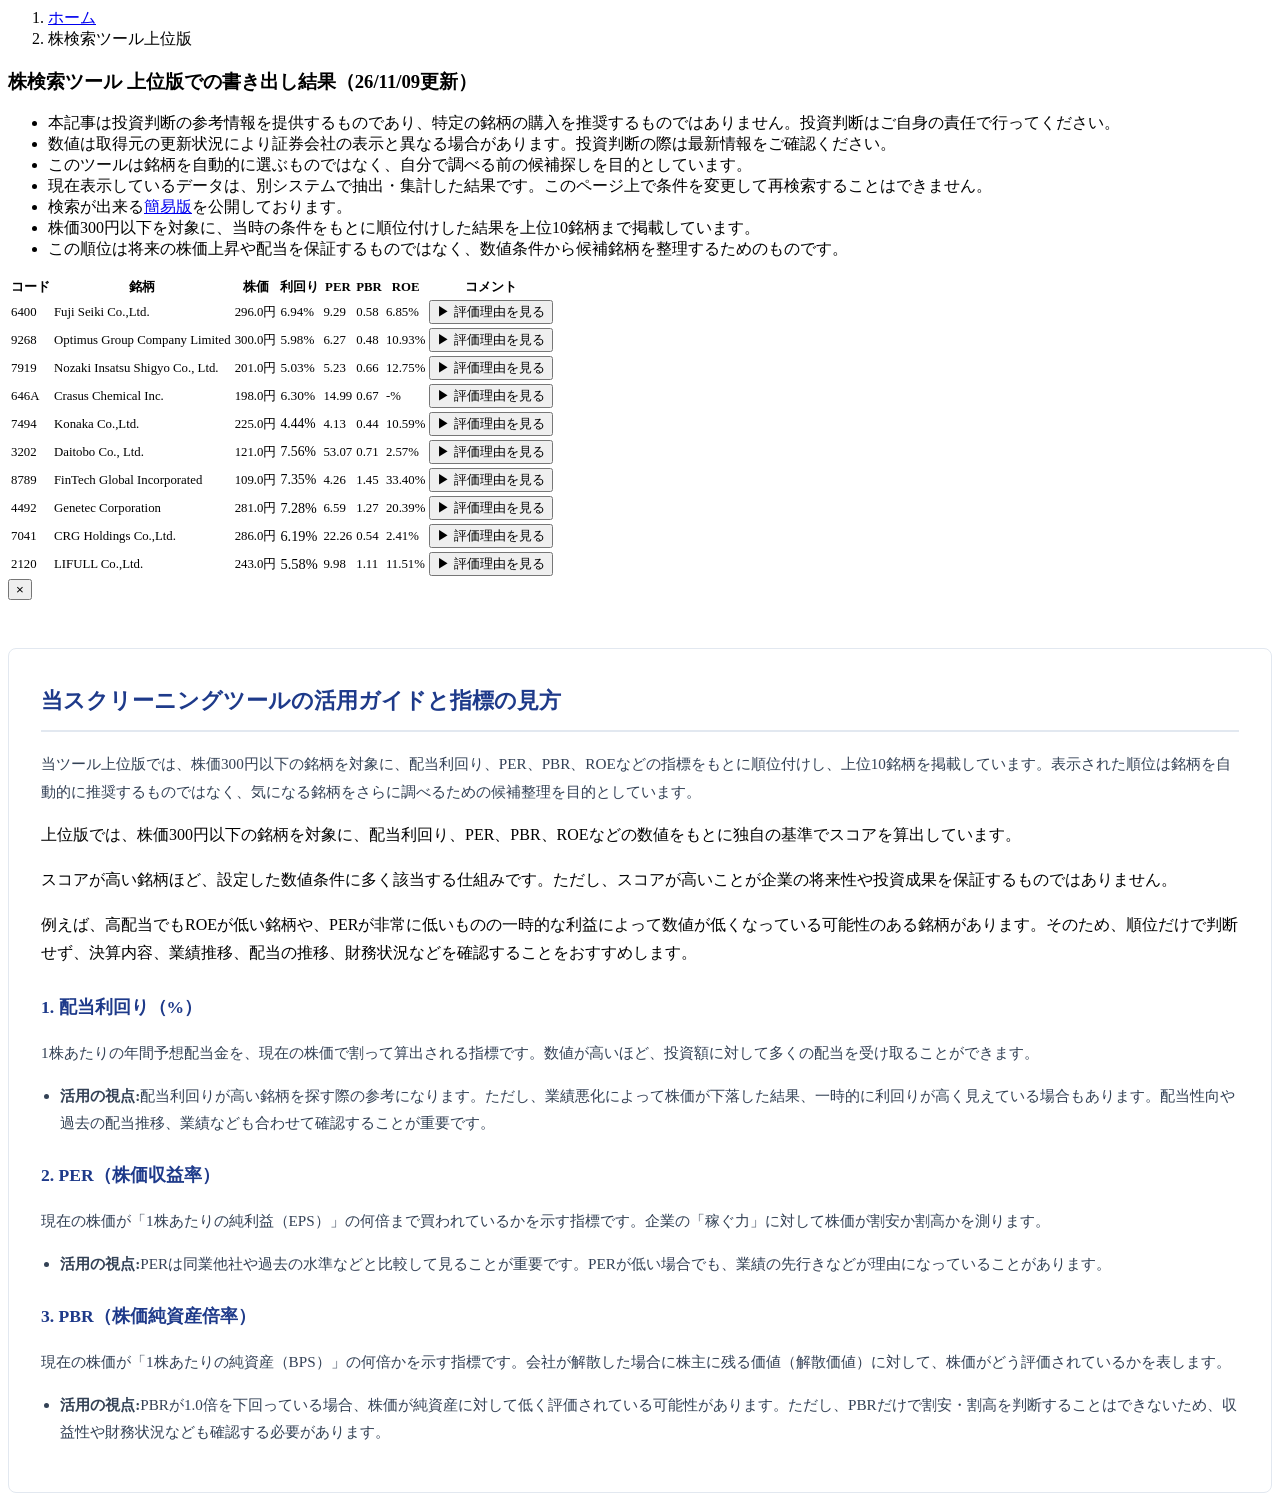
==== commit a105706a: "Update date in stock search tool header" ====
--- a/table.html
+++ b/table.html
@@ -53,7 +53,7 @@
     </ol>
 </nav>
 
-    <h3>株検索ツール 上位版での書き出し結果（26/10/07更新）</h3>
+    <h3>株検索ツール 上位版での書き出し結果（26/11/09更新）</h3>
     <ul class="kome-list">
         <li>本記事は投資判断の参考情報を提供するものであり、特定の銘柄の購入を推奨するものではありません。投資判断はご自身の責任で行ってください。</li>
         <li>数値は取得元の更新状況により証券会社の表示と異なる場合があります。投資判断の際は最新情報をご確認ください。</li>
